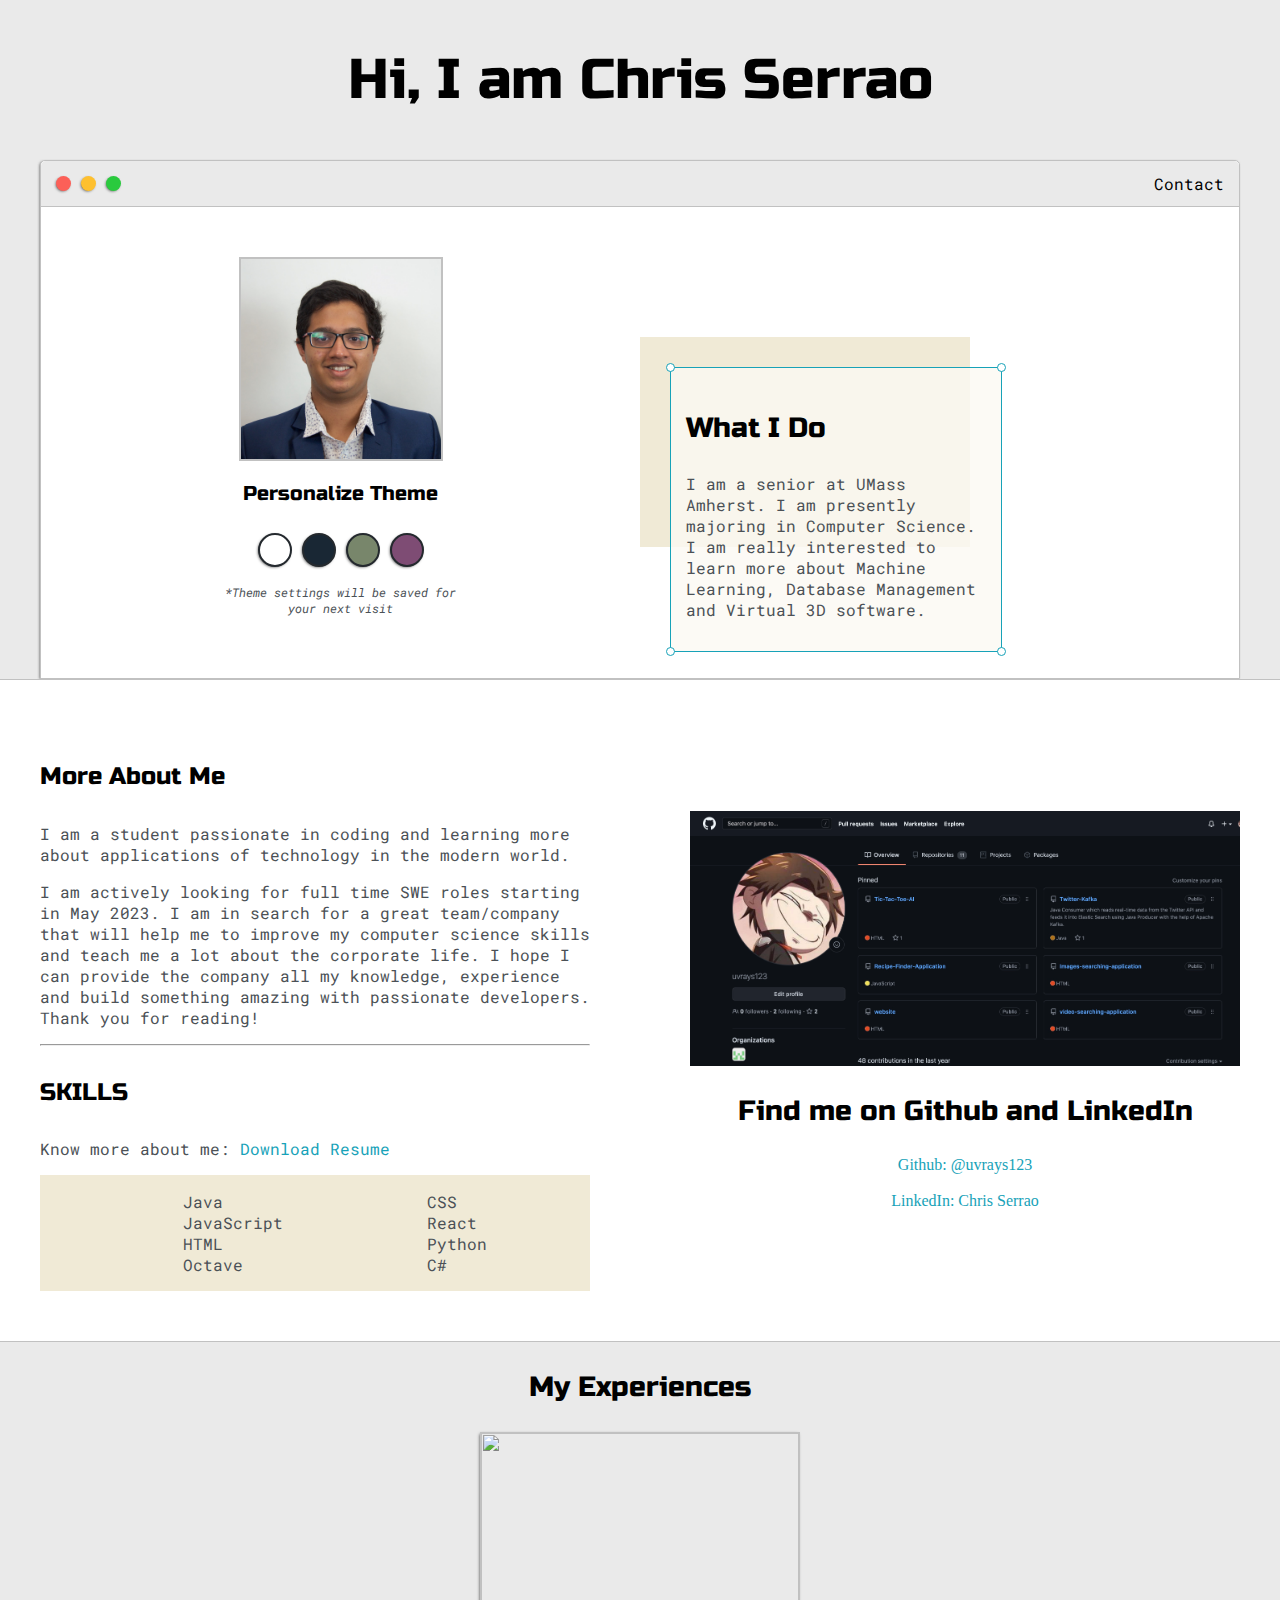
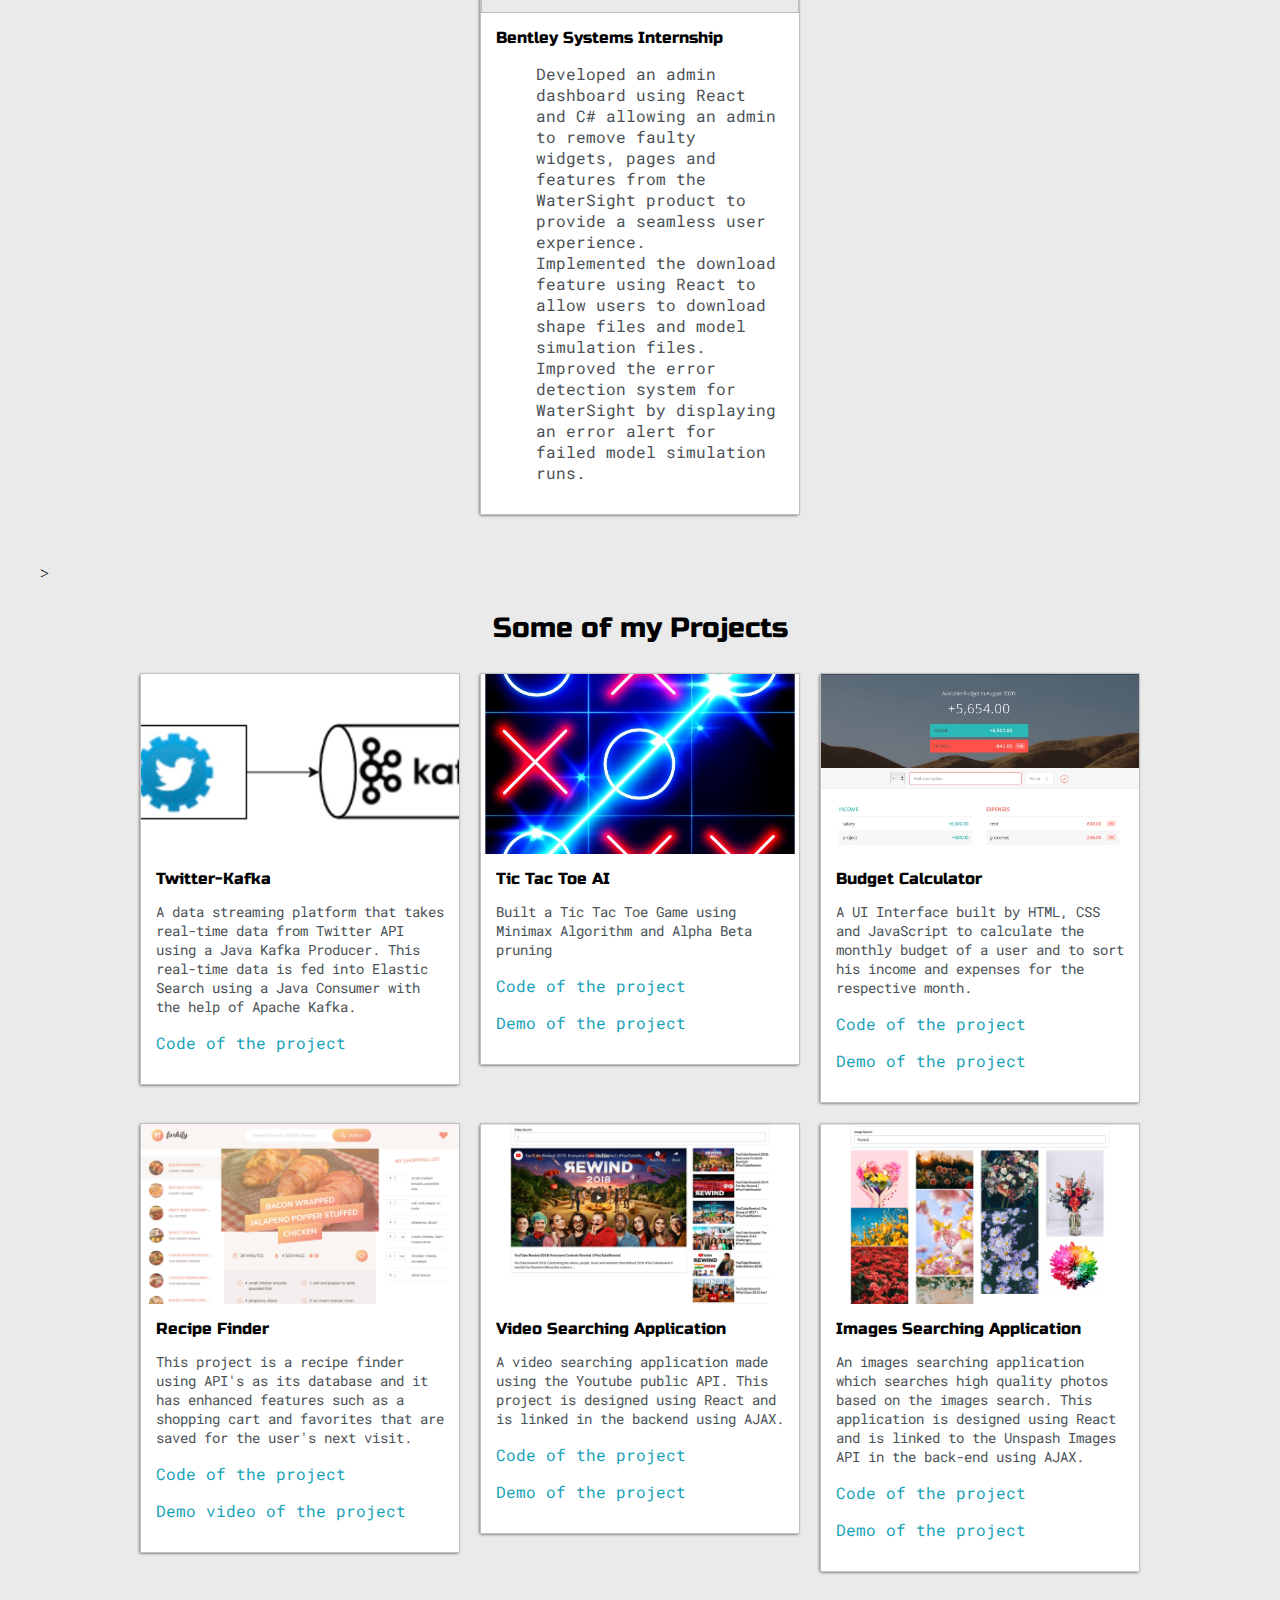
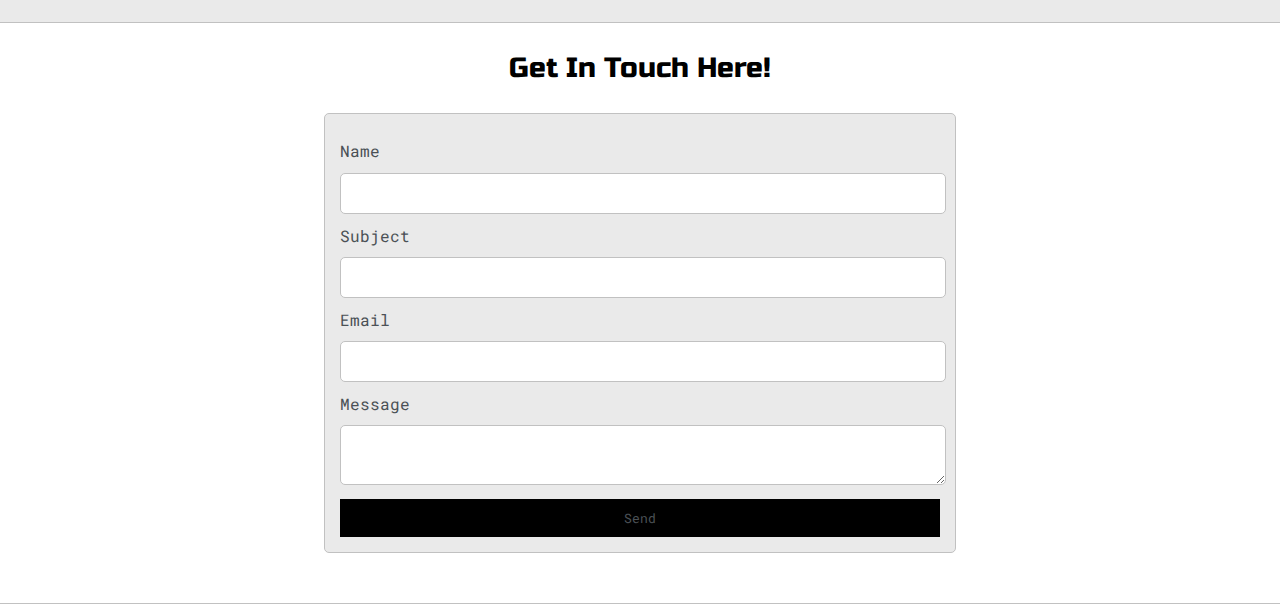
==== index.html @ c854802a "Added Experience #1" ====
<!DOCTYPE html>
<html lang="en" dir="ltr">
  <head>
    <meta charset="utf-8">
    <title>Chris Serrao</title>

    <meta name="viewport" content="width=device-width,
    initial-scale=1, maximum-scale=1, minimum-scale=1" />

    <link href="https://fonts.googleapis.com/css2?family=Russo+One&display=swap" rel="stylesheet">

    <link href="https://fonts.googleapis.com/css2?family=Roboto+Mono:wght@500&family=Russo+One&display=swap" rel="stylesheet">

    <link rel="stylesheet" type="text/css" href="default.css">

    <link id="theme-style" rel="stylesheet" type="text/css" href="">
  </head>
  <body>

    <section class="s1">
      <div class="main-container">
        <div class="greeting-wrapper">
          <h1>Hi, I am Chris Serrao</h1>
        </div>

        <div class="intro-wrapper">
          <div class="nav-wrapper">
            <div class="dots-wrapper">
              <div id="dot-1" class="browser-dot"></div>
              <div id="dot-2" class="browser-dot"></div>
              <div id="dot-3" class="browser-dot"></div>
            </div>

            <ul id="navigation">
              <li><a href="index.html#contact-form">Contact</a></li>
            </ul>
          </div>

          <div class="left-column">
            <img id="profile_pic" src="images/Chris.jpg" alt="Profile Image Crashed!">
            <h5 style="text-align: center; line-height: 0;">Personalize Theme</h5>

            <div id="theme-options-wrapper">
              <div data-mode="light" id="light-mode" class="theme-dot"></div>
              <div data-mode="blue" id="blue-mode" class="theme-dot"></div>
              <div data-mode="green" id="green-mode" class="theme-dot"></div>
              <div data-mode="purple" id="purple-mode" class="theme-dot"></div>
            </div>

            <p id="settings-note">*Theme settings will be saved for<br>your next visit</p>
          </div>

          <div class="right-column">
            <div id="preview-shadow">
              <div id="preview">
                <div id="corner-tl" class="corner"></div>
                <div id="corner-tr" class="corner"></div>
                <h3>What I Do</h3>
                <p>I am a senior at UMass Amherst. I am presently majoring in Computer Science. I am really
                interested to learn more about Machine Learning, Database Management and Virtual 3D software.</p>
                <div id="corner-bl" class="corner"></div>
                <div id="corner-br" class="corner"></div>
              </div>
            </div>
          </div>

        </div>
      </div>
    </section>

    <section class="s2">
      <div class="main-container">
        <div class="about-wrapper">
          <div class="about-me">
              <h4>More About Me</h4>

              <p>I am a student passionate in coding and learning more about applications of technology in the modern world.</p>

              <p>I am actively looking for full time SWE roles starting in May 2023. I am in search for a great team/company
              that will help me to improve my computer science skills and teach me a lot about the corporate life.
	      I hope I can provide the company all my knowledge, experience and build something amazing with passionate developers. 
              Thank you for reading!</p>

              <hr>

              <h4>SKILLS</h4>

              <p>Know more about me: <a target="_blank" href="Resume.pdf">Download Resume</a></p>

              <div id="skills">
                <ul>
                  <li>Java</li>
                  <li>JavaScript</li>
                  <li>HTML</li>
		  <li>Octave</li>
                </ul>
                <ul>
                  <li>CSS</li>
                  <li>React</li>
		  <li>Python</li>
                  <li>C#</li>
                </ul>
              </div>
          </div>

            <div class="social-links">
                <img id="social_img" src="images/Insta.jpg" alt="follow">
                <h3>Find me on Github and LinkedIn</h3>
                <a target="_blank" href="https://github.com/uvrays123">
                  Github: @uvrays123</a>
                <br>
                <a target="_blank" href="https://www.linkedin.com/in/chris-serrao-64360a199/">LinkedIn: Chris Serrao</a>
            </div>
        </div>
      </div>
    </section>

    <section class="s1">
      <div class="main-container">
        <h3 style="text-align: center;">My Experiences</h3>
        <div class="post-wrapper">
          <div class="post">
            <img class="thumbnail" src="images/bentley.jpg">
            <div class="post-preview">
              <h6 class="post-title">Bentley Systems Internship</h6>
              <p class="post-intro"> 
                <ul>
                  <li>Developed an admin dashboard using React and C# allowing an admin to remove faulty widgets, pages and features from the WaterSight product to provide a seamless user experience.
                  </li>
                  <li>Implemented the download feature using React to allow users to download shape files and model simulation files.</li>
                  <li>Improved the error detection system for WaterSight by displaying an error alert for failed model simulation runs.</li>
                </ul>
              </p>
            </div>
          </div>
        </div>>

        <h3 style="text-align: center;">Some of my Projects</h3>
        <div class="post-wrapper">

    <div>
	    <div class="post">
              <img class="thumbnail" src="images/Project-1.jpg">
              <div class="post-preview">
                <h6 class="post-title">Twitter-Kafka</h6>
                <p class="post-intro">A data streaming platform that takes real-time data from Twitter API using a Java Kafka Producer.
		This real-time data is fed into Elastic Search using a Java Consumer with the help of Apache Kafka.</p>
                <p><a target="_blank" href="https://github.com/uvrays123/Twitter-Kafka">Code of the project</a></p>
              </div>
      </div>
	   </div>

	   <div>

            <div class="post">
              <img class="thumbnail" src="images/tic-tac-toe.jpg">
              <div class="post-preview">
                <h6 class="post-title">Tic Tac Toe AI</h6>
                <p class="post-intro">Built a Tic Tac Toe Game using Minimax Algorithm and Alpha Beta pruning</p>
                <p><a target="_blank" href="https://github.com/uvrays123/Tic-Tac-Toe-AI">Code of the project</a></p>
                <p><a target="_blank" href="https://uvrays123.github.io/Tic-Tac-Toe-AI/">Demo of the project</a></p>
              </div>
            </div>

      </div>
      <div>

            <div class="post">
              <img class="thumbnail" src="images/Project-2.jpg">
              <div class="post-preview">
                <h6 class="post-title">Budget Calculator</h6>
                <p class="post-intro">A UI Interface built by HTML, CSS and JavaScript to calculate the monthly budget
                of a user and to sort his income and expenses for the respective month.</p>
                <p><a target="_blank" href="https://github.com/uvrays123/Budget-Controller">Code of the project</a></p>
                <p><a target="_blank" href="https://uvrays123.github.io/Budget-Controller/">Demo of the project</a></p>
              </div>
            </div>

      </div>
      <div>

            <div class="post">
              <img class="thumbnail" src="images/Project-3.jpg">
              <div class="post-preview">
                <h6 class="post-title">Recipe Finder</h6>
                <p class="post-intro">This project is a recipe finder using API's as its database and it has enhanced features
                such as a shopping cart and favorites that are saved for the user's next visit.</p>
                <p><a target="_blank" href="https://github.com/uvrays123/Recipe-Finder-Application">Code of the project</a></p>
                <p><a target="_blank" href="images/Forkify-demo.mov">Demo video of the project</a></p>
              </div>
            </div>

      </div>
      <div>

            <div class="post">
              <img class="thumbnail" src="images/Project-5.jpg">
              <div class="post-preview">
                <h6 class="post-title">Video Searching Application</h6>
                <p class="post-intro">A video searching application made using the Youtube public API. This project is designed
                using React and is linked in the backend using AJAX.</p>
                <p><a target="_blank" href="https://github.com/uvrays123/youtube-clone">Code of the project</a></p>
                <p><a target="_blank" href="https://uvrays123.github.io/youtube-clone/">Demo of the project</a></p>
              </div>
            </div>

      </div>
      <div>

            <div class="post">
              <img class="thumbnail" src="images/Project-6.jpg">
              <div class="post-preview">
                <h6 class="post-title">Images Searching Application</h6>
                <p class="post-intro">An images searching application which searches high quality photos based on the images search. This application
                is designed using React and is linked to the Unspash Images API in the back-end using AJAX.</p>
                <p><a target="_blank" href="https://github.com/uvrays123/unsplash-images-clone">Code of the project</a></p>
                <p><a target="_blank" href="https://uvrays123.github.io/unsplash-images-clone/">Demo of the project</a></p>
              </div>
            </div>

      </div>

        </div>
      </div>
    </section>

    <section class="s2">
      <div class="main-container">
        <h3 style="text-align: center;">Get In Touch Here!</h3>

        <form id="contact-form" enctype="text/plain" method="GET"
        action="mailto:cserrao@umass.edu">
          <label>Name</label>
          <input class="input-field" type="text" name="name">

          <label>Subject</label>
          <input class="input-field" type="text" name="subject">

          <label>Email</label>
          <input class="input-field" type="text" name="email">

          <label>Message</label>
          <textarea class="input-field" name="message"></textarea>

          <input id="submit-btn" type="submit" value="Send">
        </form>

      </div>
    </section>

    <script type="text/javascript" src="script.js"></script>

  </body>
</html>
---- default.css ----
:root{
  --mainColor:#eaeaea;
  --secondaryColor:#fff;

  --borderColor:#c1c1c1;

  --mainText:black;
  --secondaryText:#4b5156;

  --themeDotBorder:#24292e;
  --previewBg:rgb(251, 249, 243, 0.8);
  --previewShadow:#f0ead6;

  --buttonColor: black;
}


html, body{
  padding: 0;
  margin: 0;
}

body *{
  transition: 0.3s;
}

h1, h2, h3, h4, h5, h6, strong{
  color: var(--mainText);
  font-family: 'Russo One', sans-serif;
  font-weight: 500;
}

p, li, span, label, input, textarea{
  color: var(--secondaryText);
  font-family: 'Roboto Mono', monospace;
}

a{
  text-decoration: none;
  color: #17a2b8;
}

ul{
  list-style: none;
}

h1 { font-size: 56px; }
h2 { font-size: 36px; }
h3 { font-size: 28px; }
h4 { font-size: 24px; }
h5 { font-size: 20px; }
h6 { font-size: 16px; }

.s1{
  background-color: var(--mainColor);
  border-bottom:1px solid var(--borderColor);
  overflow: auto;
}

.s2{
  background-color: var(--secondaryColor);
  border-bottom:1px solid var(--borderColor);
  overflow: auto;
}

.main-container{
  width: 1200px;
  margin: 0 auto;
}

.greeting-wrapper{
  display: grid;
  text-align: center;
  align-content: center;
  min-height: 10em;
}

.intro-wrapper{
  background-color: var(--secondaryColor);
  border: 1px solid var(--borderColor);
  border-radius: 5px 5px 0 0;

  -webkit-box-shadow: -1px 1px 3px -1px rgba(0,0,0,0.75);
  -moz-box-shadow: -1px 1px 3px -1px rgba(0,0,0,0.75);
  box-shadow: -1px 1px 3px -1px rgba(0,0,0,0.75);

  display: grid;
  grid-template-columns: 1fr 1fr;
  grid-template-areas:
    'nav-wrapper nav-wrapper'
    'left-column right-column'
  ;
}

.nav-wrapper{
  border-radius: 5px 5px 0 0;
  grid-area: nav-wrapper;
  border-bottom: 1px solid var(--borderColor);
  display: flex;
  justify-content: space-between;
  align-items: center;
  background-color: var(--mainColor);
}

#navigation a{
  color: var(--mainText);
}

#navigation{
  margin: 0;
  padding: 10px;
}

#navigation li{
  display: inline-block;
  margin-right: 5px;
  margin-left: 5px;
}

.dots-wrapper{
  display: flex;
  padding: 10px;
}

#dot-1{
  background-color: #FC6058;
}

#dot-2{
  background-color: #FEC02F;
}

#dot-3{
  background-color: #2ACA3E;
}

.browser-dot{
  background-color: black;
  height: 15px;
  width: 15px;
  border-radius: 50%;
  margin: 5px;

  -webkit-box-shadow: -1px 1px 3px -1px rgba(0,0,0,0.75);
  -moz-box-shadow: -1px 1px 3px -1px rgba(0,0,0,0.75);
  box-shadow: -1px 1px 3px -1px rgba(0,0,0,0.75);
}

.left-column{
  grid-area: left-column;
  padding-top: 50px;
  padding-bottom: 50px;
}

#profile_pic{
  display: block;
  margin:0 auto;
  height: 200px;
  width: 200px;
  object-fit: cover;
  border: 2px solid var(--borderColor);
}

#theme-options-wrapper{
  display: flex;
  justify-content: center;
}

.theme-dot{
  height: 30px;
  width: 30px;
  border-radius: 50%;
  background-color: black;

  margin: 5px;
  border: 2px solid var(--themeDotBorder);

  -webkit-box-shadow: -1px 1px 3px -1px rgba(0,0,0,0.75);
  -moz-box-shadow: -1px 1px 3px -1px rgba(0,0,0,0.75);
  box-shadow: -1px 1px 3px -1px rgba(0,0,0,0.75);

  cursor: pointer;
}

.theme-dot:hover{
  border-width: 5px;
}

#light-mode{
  background-color: #fff;
}

#blue-mode{
  background-color: #192734;
}

#green-mode{
  background-color: #78866b;
}

#purple-mode{
  background-color: #7E4C74;
}

#settings-note{
  font-size: 12px;
  font-style: italic;
  text-align: center;
}

.right-column{
  grid-area: right-column;
  display: grid;
  align-content: center;
  padding-top: 50px;
  padding-bottom: 50px;
}

#preview-shadow{
  background-color: var(--previewShadow);
  width: 300px;
  height: 180px;
  padding-left: 30px;
  padding-top: 30px;
}

#preview{
  width: 300px;
  border: 1.5px solid #17a2b8;
  background-color: var(--previewBg);
  padding: 15px;
  position: relative;
}

.corner{
  width: 7px;
  height: 7px;
  border-radius: 50%;
  border: 1.5px solid #17a2b8;
  background-color: #fff;
  position: absolute;
}

#corner-tl{
  top: -5px;
  left: -5px;
}

#corner-tr{
  top: -5px;
  right: -5px;
}

#corner-bl{
  bottom: -5px;
  left: -5px;
}

#corner-br{
  bottom: -5px;
  right: -5px;
}

.about-wrapper{
  display: grid;
  grid-template-columns: repeat(auto-fit, minmax(320px, 1fr));
  padding-bottom: 50px;
  padding-top: 50px;
  gap: 100px;
}

#skills{
  display: flex;
  justify-content: space-evenly;
  background-color: var(--previewShadow);
}

.social-links{
  display: grid;
  align-content: center;
  text-align: center;
}

#social_img{
  width: 100%;
}

.post-wrapper{
  display: grid;
  grid-template-columns: repeat(auto-fit, 320px);
  gap: 20px;
  justify-content: center;
  padding-bottom: 50px;
}

.post{
  border: 1px solid var(--borderColor);

  -webkit-box-shadow: -1px 1px 3px -1px rgba(0,0,0,0.75);
  -moz-box-shadow: -1px 1px 3px -1px rgba(0,0,0,0.75);
  box-shadow: -1px 1px 3px -1px rgba(0,0,0,0.75);
}

.thumbnail{
  display: block;
  width: 100%;
  height: 180px;
  object-fit: cover;
}

.post-preview{
  background-color: #fff;
  padding: 15px;
}

.post-title{
  color: black;
  margin: 0;
}

.post-intro{
  color: #4b5156;
  font-size: 14px;
}

#contact-form{
  display: block;
  max-width: 600px;
  margin: 0 auto;
  border: 1px solid var(--borderColor);
  padding: 15px;
  border-radius: 5px;
  background-color: var(--mainColor);
  margin-bottom: 50px;
}

#contact-form label{
  line-height: 2.7em;
}

.input-field{
  width: 100%;
  padding-top: 10px;
  padding-bottom: 10px;
  background-color: var(--secondaryColor);
  border-radius: 5px;
  border: 1px solid var(--borderColor);
  font-size: 14px;
}

#submit-btn{
  margin-top: 10px;
  width: 100%;
  padding-top: 10px;
  padding-bottom: 10px;
  background-color: var(--buttonColor);
  border: none;
}

@media screen and (max-width: 1200px){
   .main-container{
     width: 95%;
   }
}

@media screen and (max-width: 800px){
  .intro-wrapper{
    grid-template-columns: 1fr;
    grid-template-areas:
      'nav-wrapper'
      'left-column'
      'right-column'
    ;
  }

  .right-column{
    justify-content: center;
  }
}
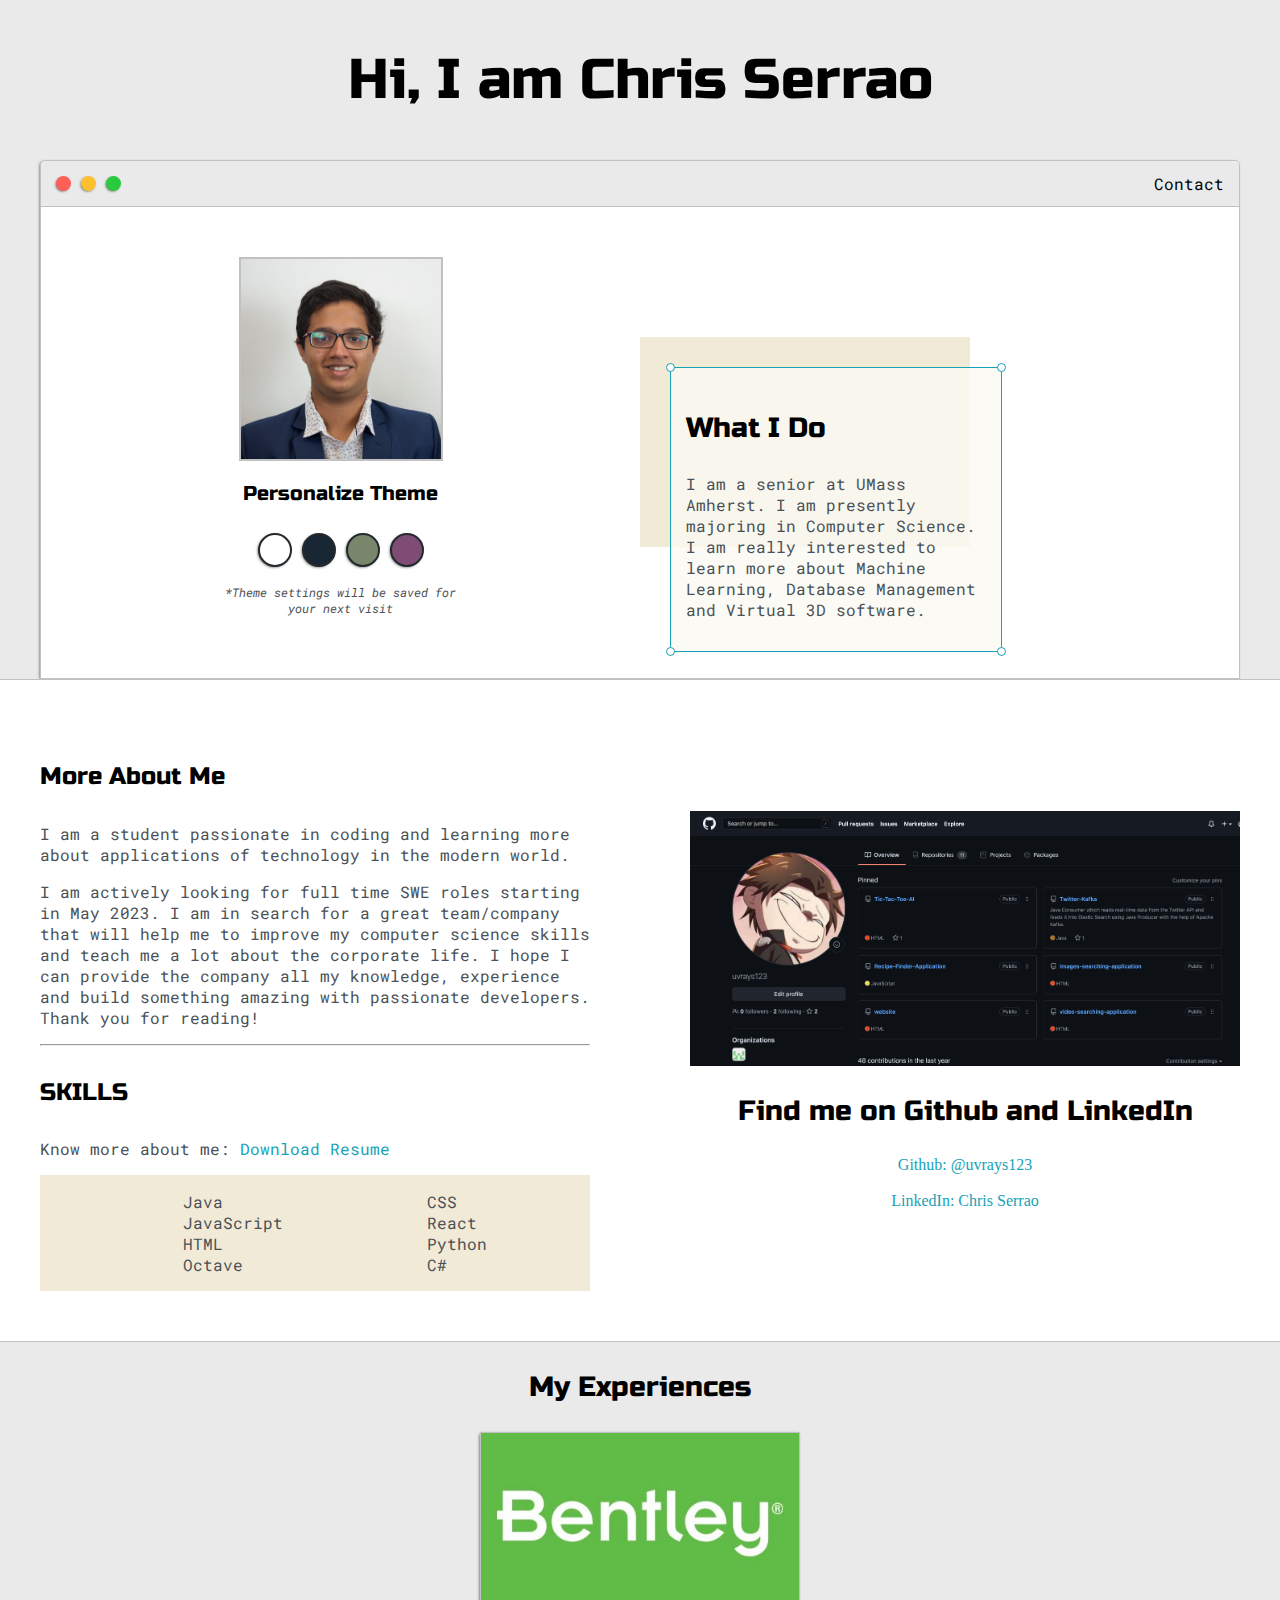
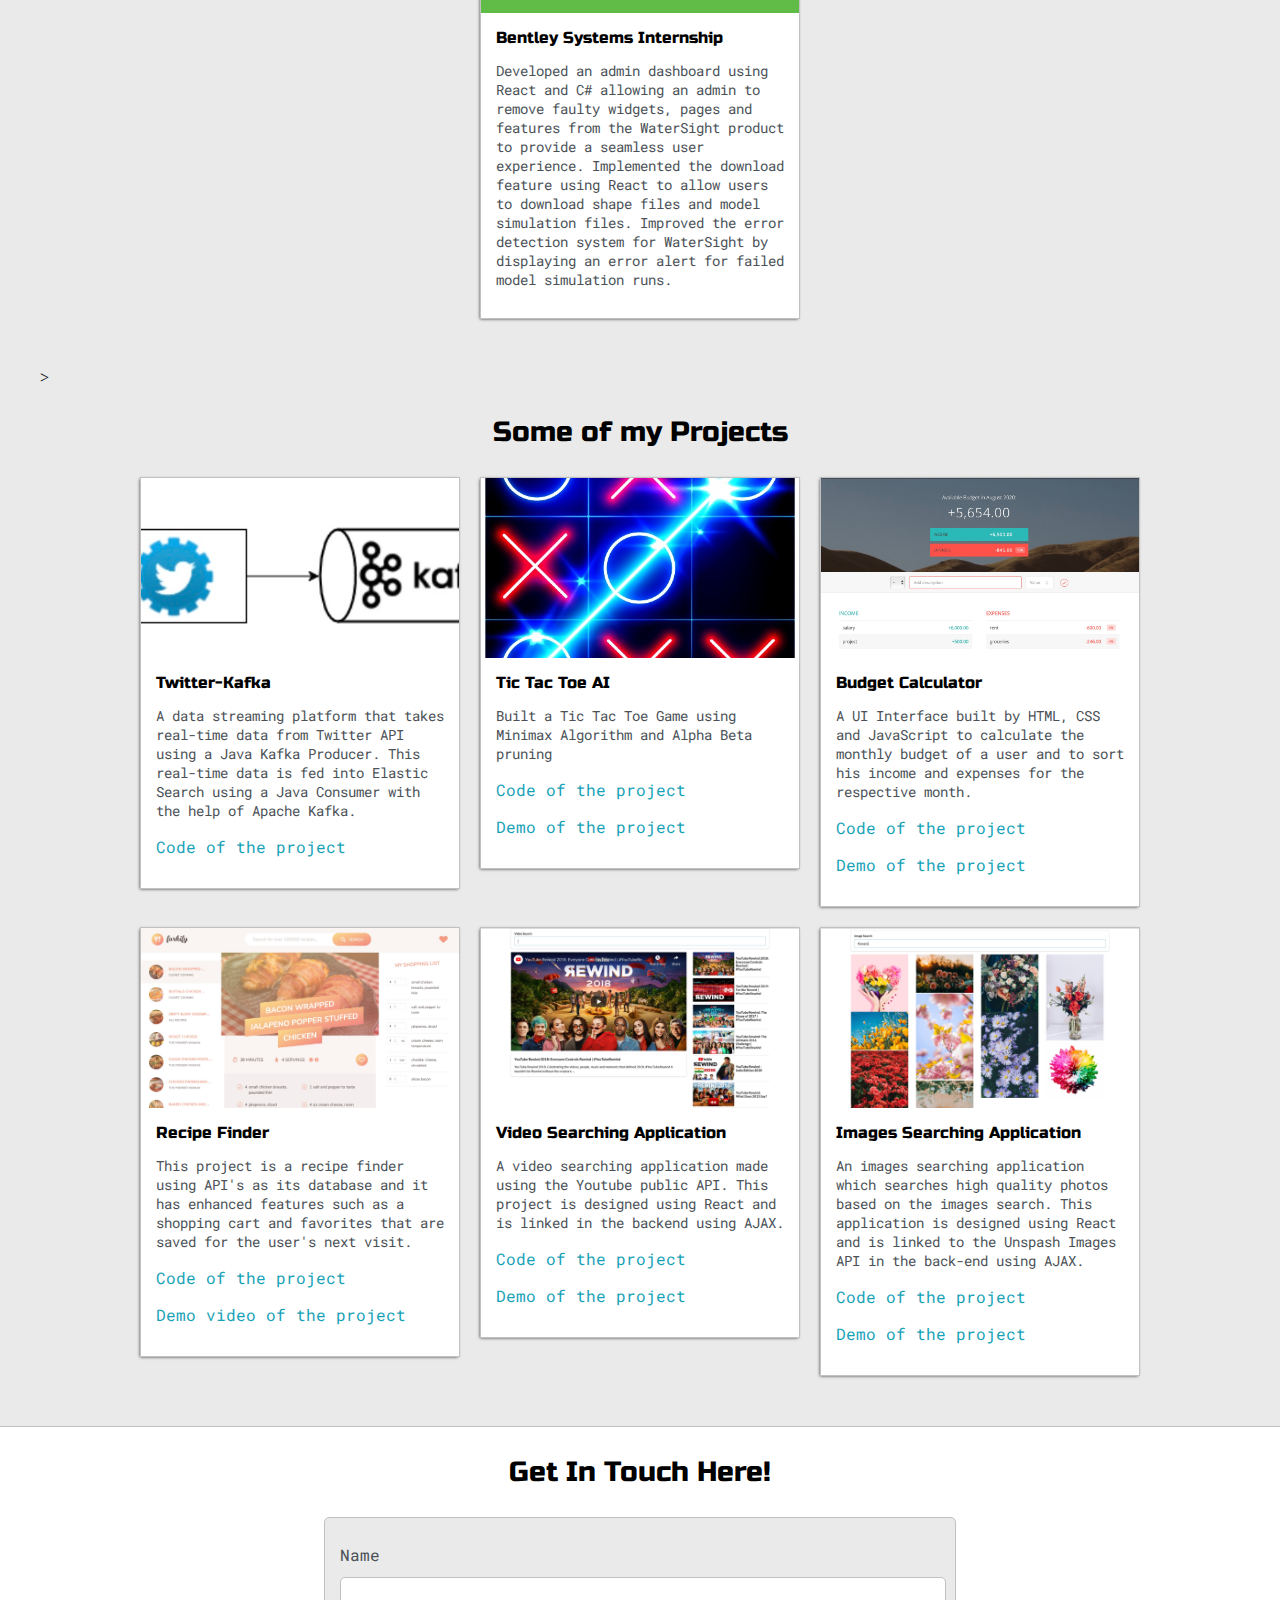
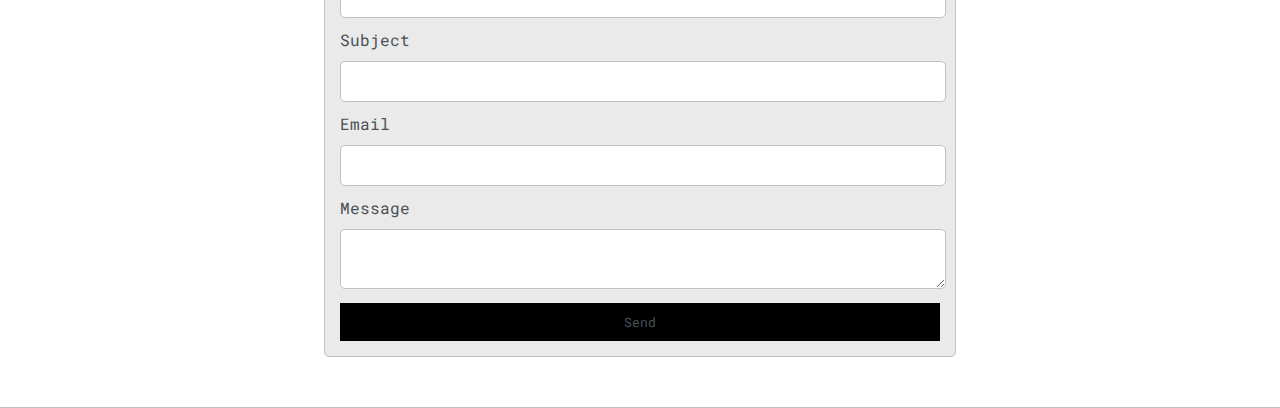
==== commit 153cca5a: "Fixing experience #1" ====
--- a/index.html
+++ b/index.html
@@ -120,16 +120,14 @@
         <h3 style="text-align: center;">My Experiences</h3>
         <div class="post-wrapper">
           <div class="post">
-            <img class="thumbnail" src="images/bentley.jpg">
+            <img class="thumbnail" src="images/bentley.jpeg">
             <div class="post-preview">
               <h6 class="post-title">Bentley Systems Internship</h6>
               <p class="post-intro"> 
-                <ul>
-                  <li>Developed an admin dashboard using React and C# allowing an admin to remove faulty widgets, pages and features from the WaterSight product to provide a seamless user experience.
-                  </li>
-                  <li>Implemented the download feature using React to allow users to download shape files and model simulation files.</li>
-                  <li>Improved the error detection system for WaterSight by displaying an error alert for failed model simulation runs.</li>
-                </ul>
+                Developed an admin dashboard using React and C# allowing an admin to remove faulty widgets, pages and features from the WaterSight product to provide a seamless user experience.
+Implemented the download feature using React to allow users to download shape files and model simulation files.
+Improved the error detection system for WaterSight by displaying an error alert for failed model simulation runs.
+
               </p>
             </div>
           </div>
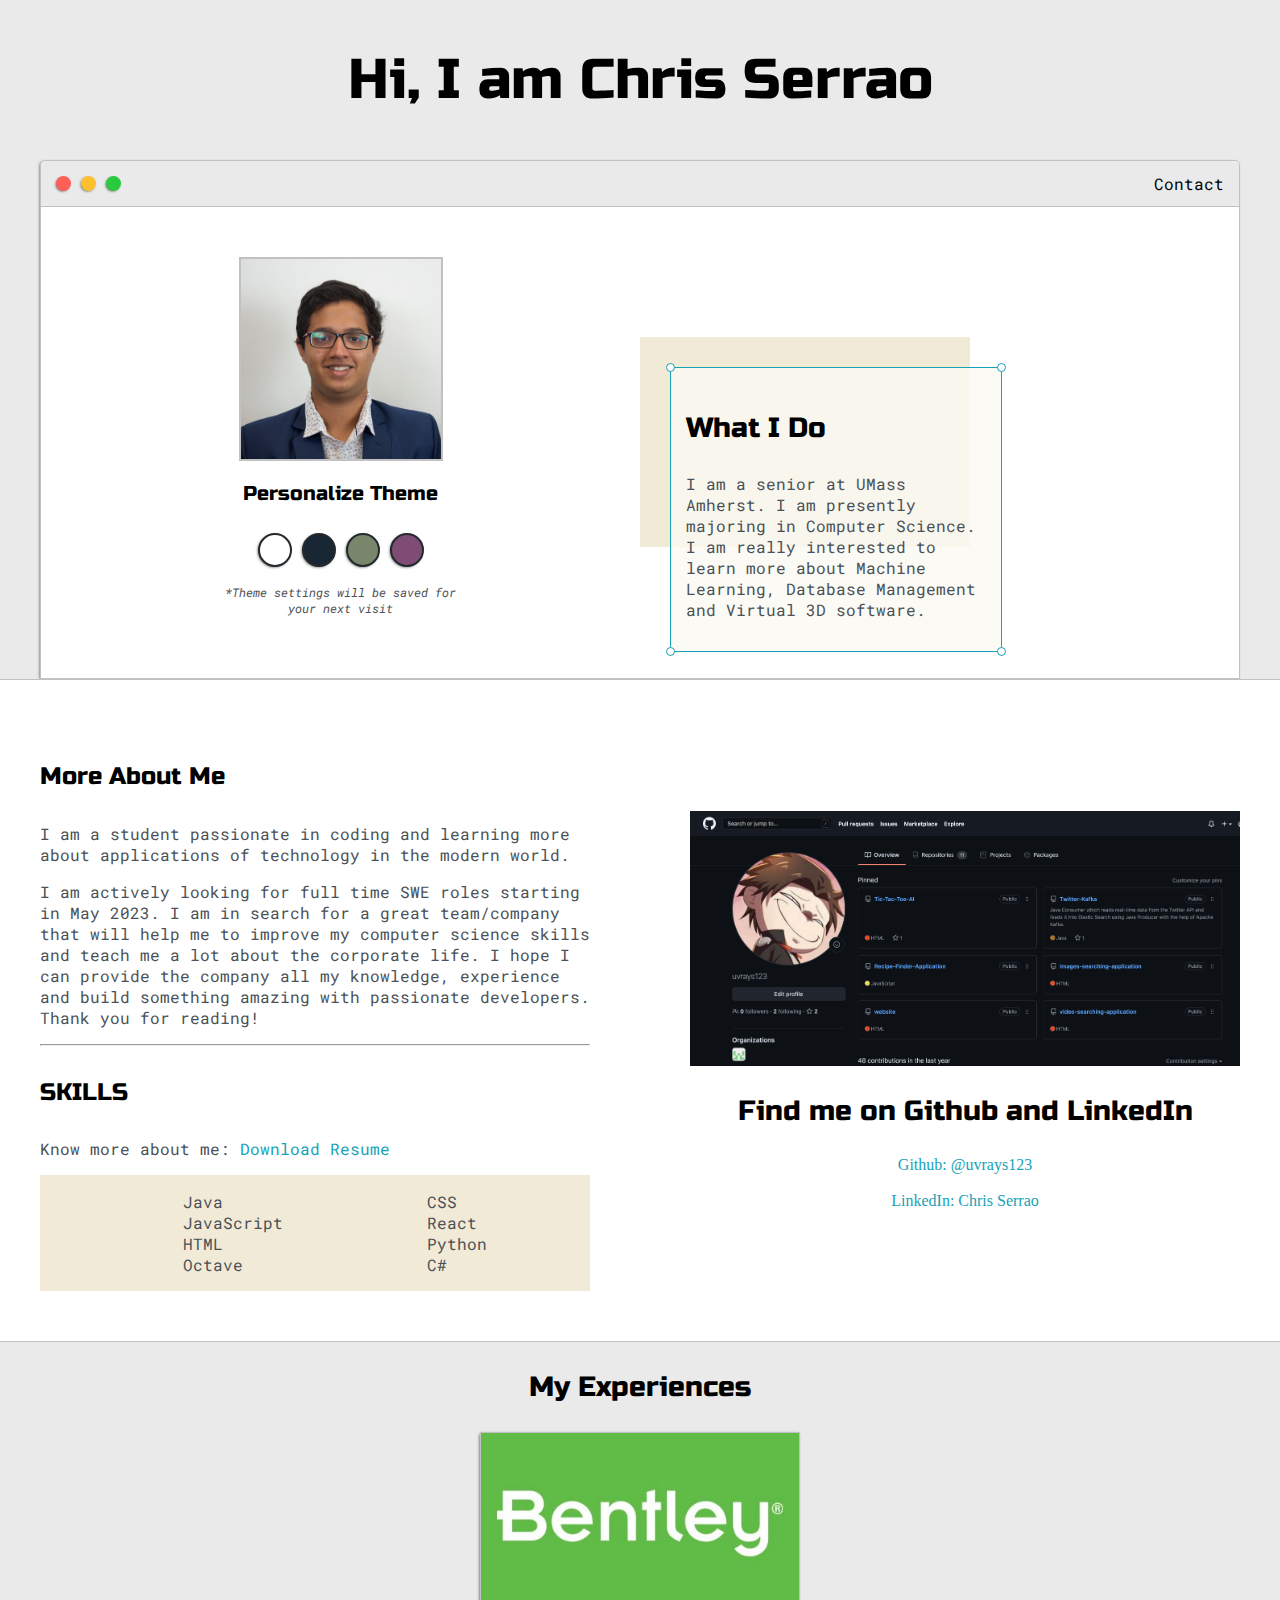
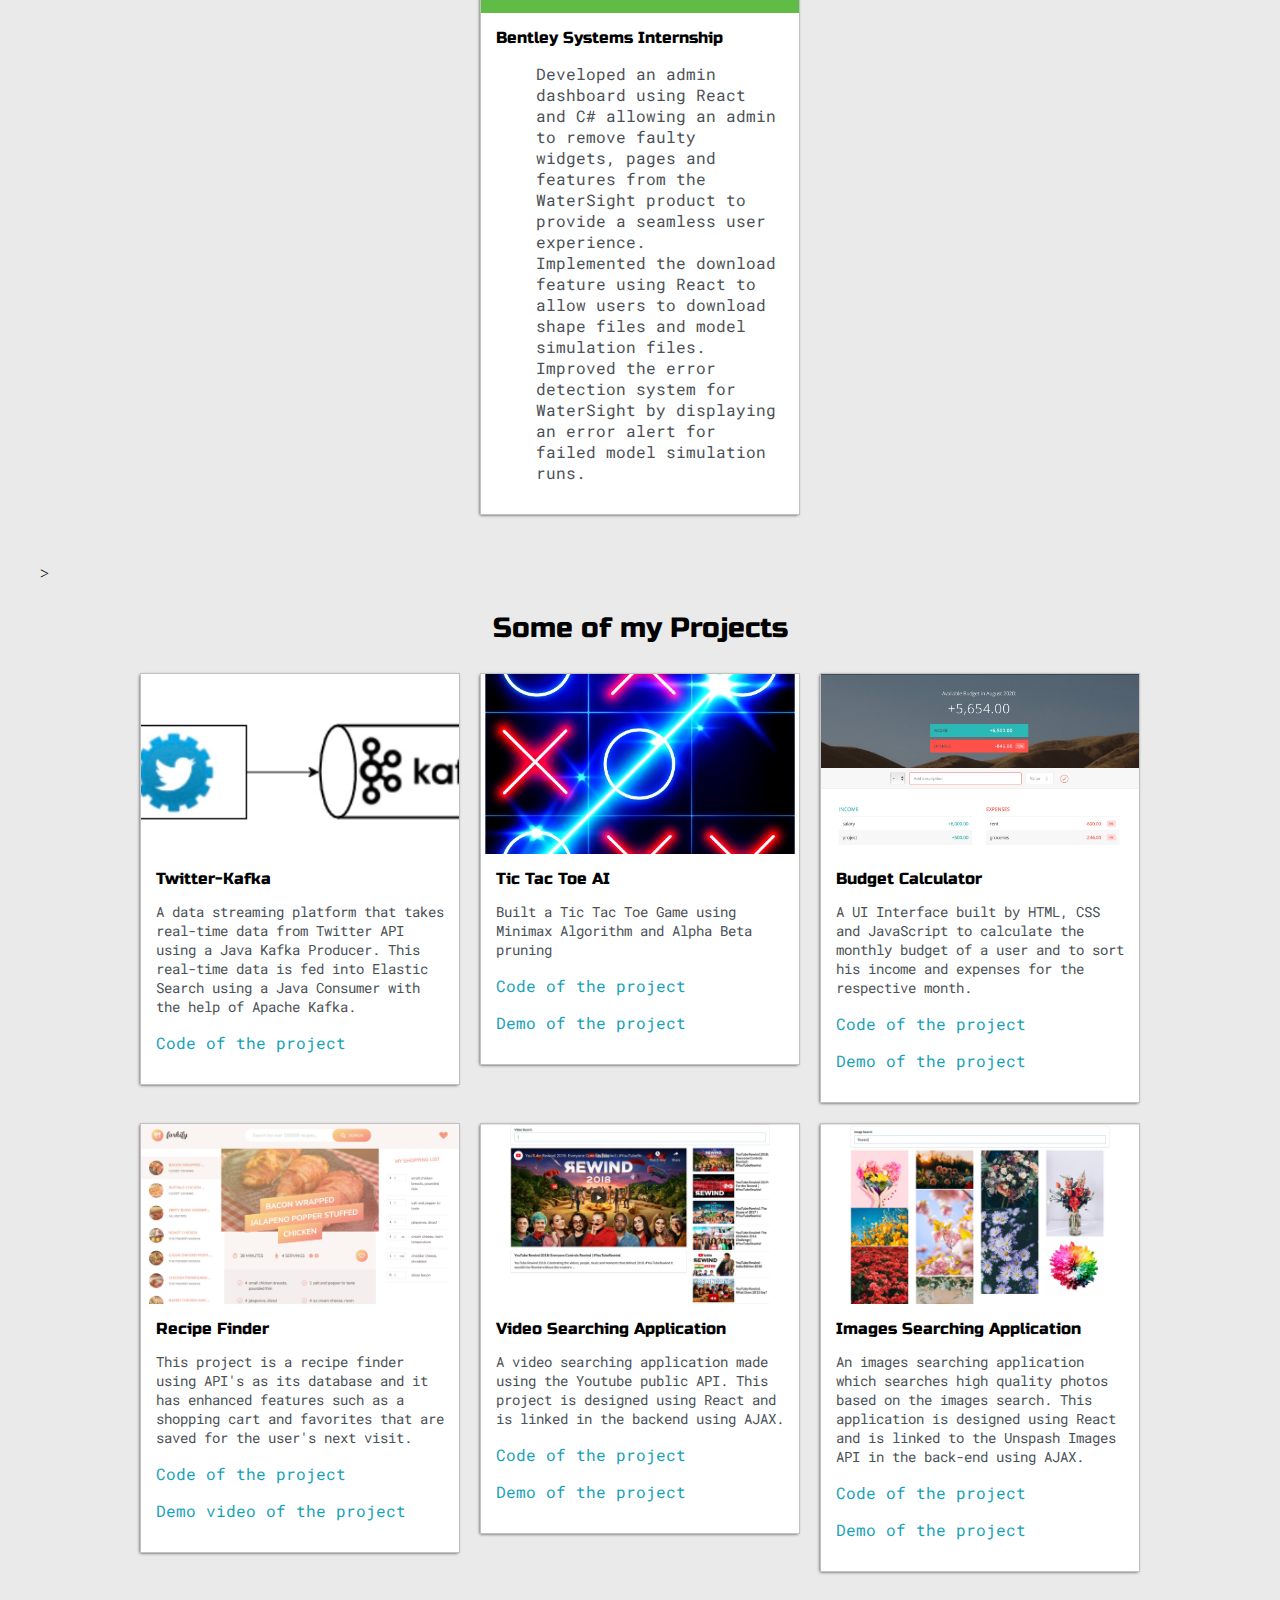
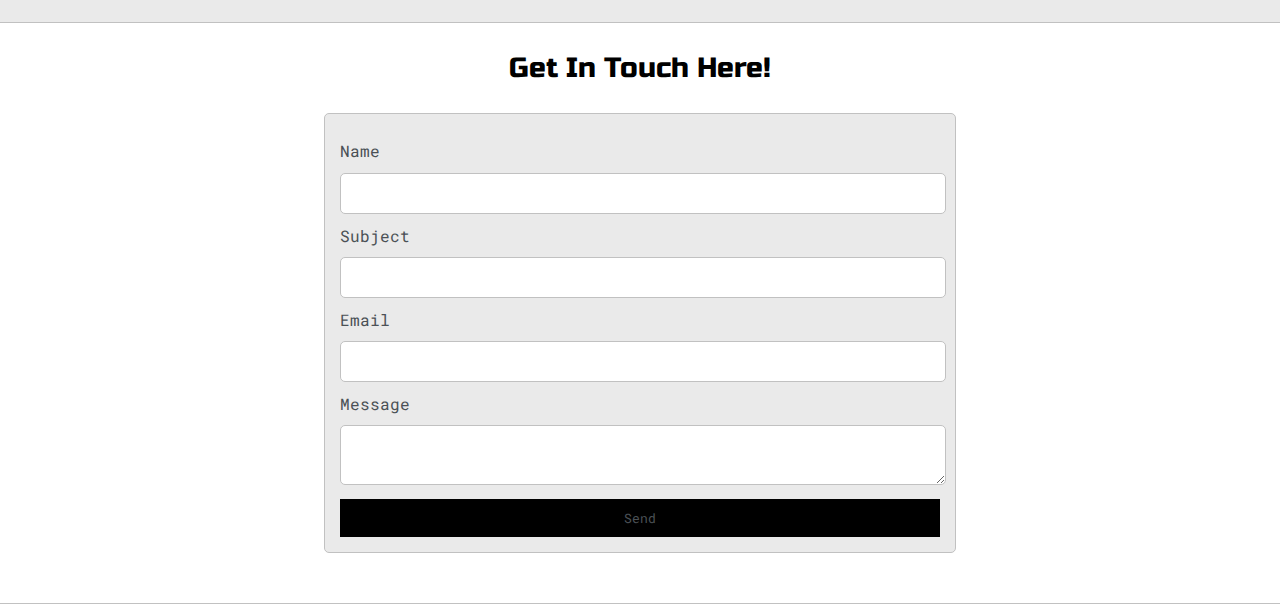
==== commit ce75a61c: "Try #1" ====
--- a/index.html
+++ b/index.html
@@ -124,10 +124,12 @@
             <div class="post-preview">
               <h6 class="post-title">Bentley Systems Internship</h6>
               <p class="post-intro"> 
-                Developed an admin dashboard using React and C# allowing an admin to remove faulty widgets, pages and features from the WaterSight product to provide a seamless user experience.
-Implemented the download feature using React to allow users to download shape files and model simulation files.
-Improved the error detection system for WaterSight by displaying an error alert for failed model simulation runs.
-
+                <ul>
+                  <li>Developed an admin dashboard using React and C# allowing an admin to remove faulty widgets, pages and features from the WaterSight product to provide a seamless user experience.
+                  </li>
+                  <li>Implemented the download feature using React to allow users to download shape files and model simulation files.</li>
+                  <li>Improved the error detection system for WaterSight by displaying an error alert for failed model simulation runs.</li>
+                </ul>
               </p>
             </div>
           </div>
--- a/default.css
+++ b/default.css
@@ -321,6 +321,7 @@
 .post-intro{
   color: #4b5156;
   font-size: 14px;
+  justify-content: space-evenly;
 }
 
 #contact-form{
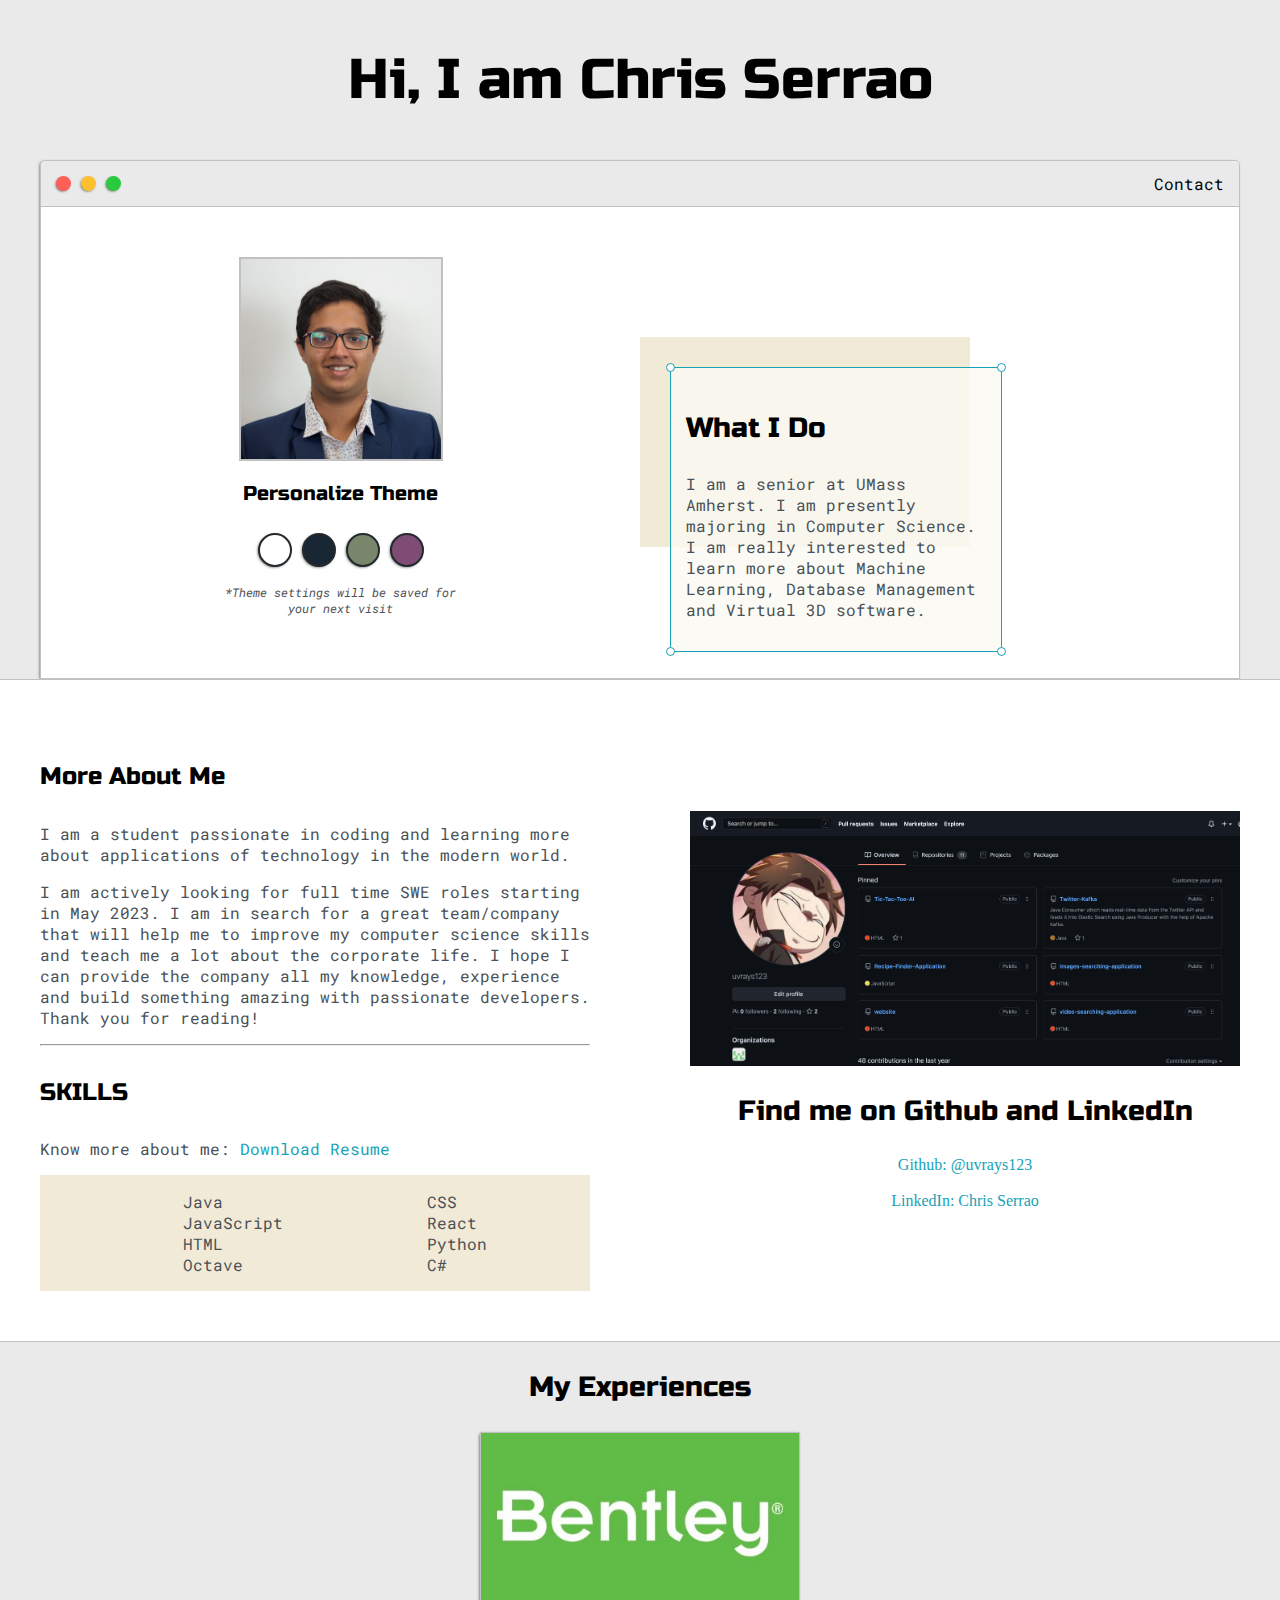
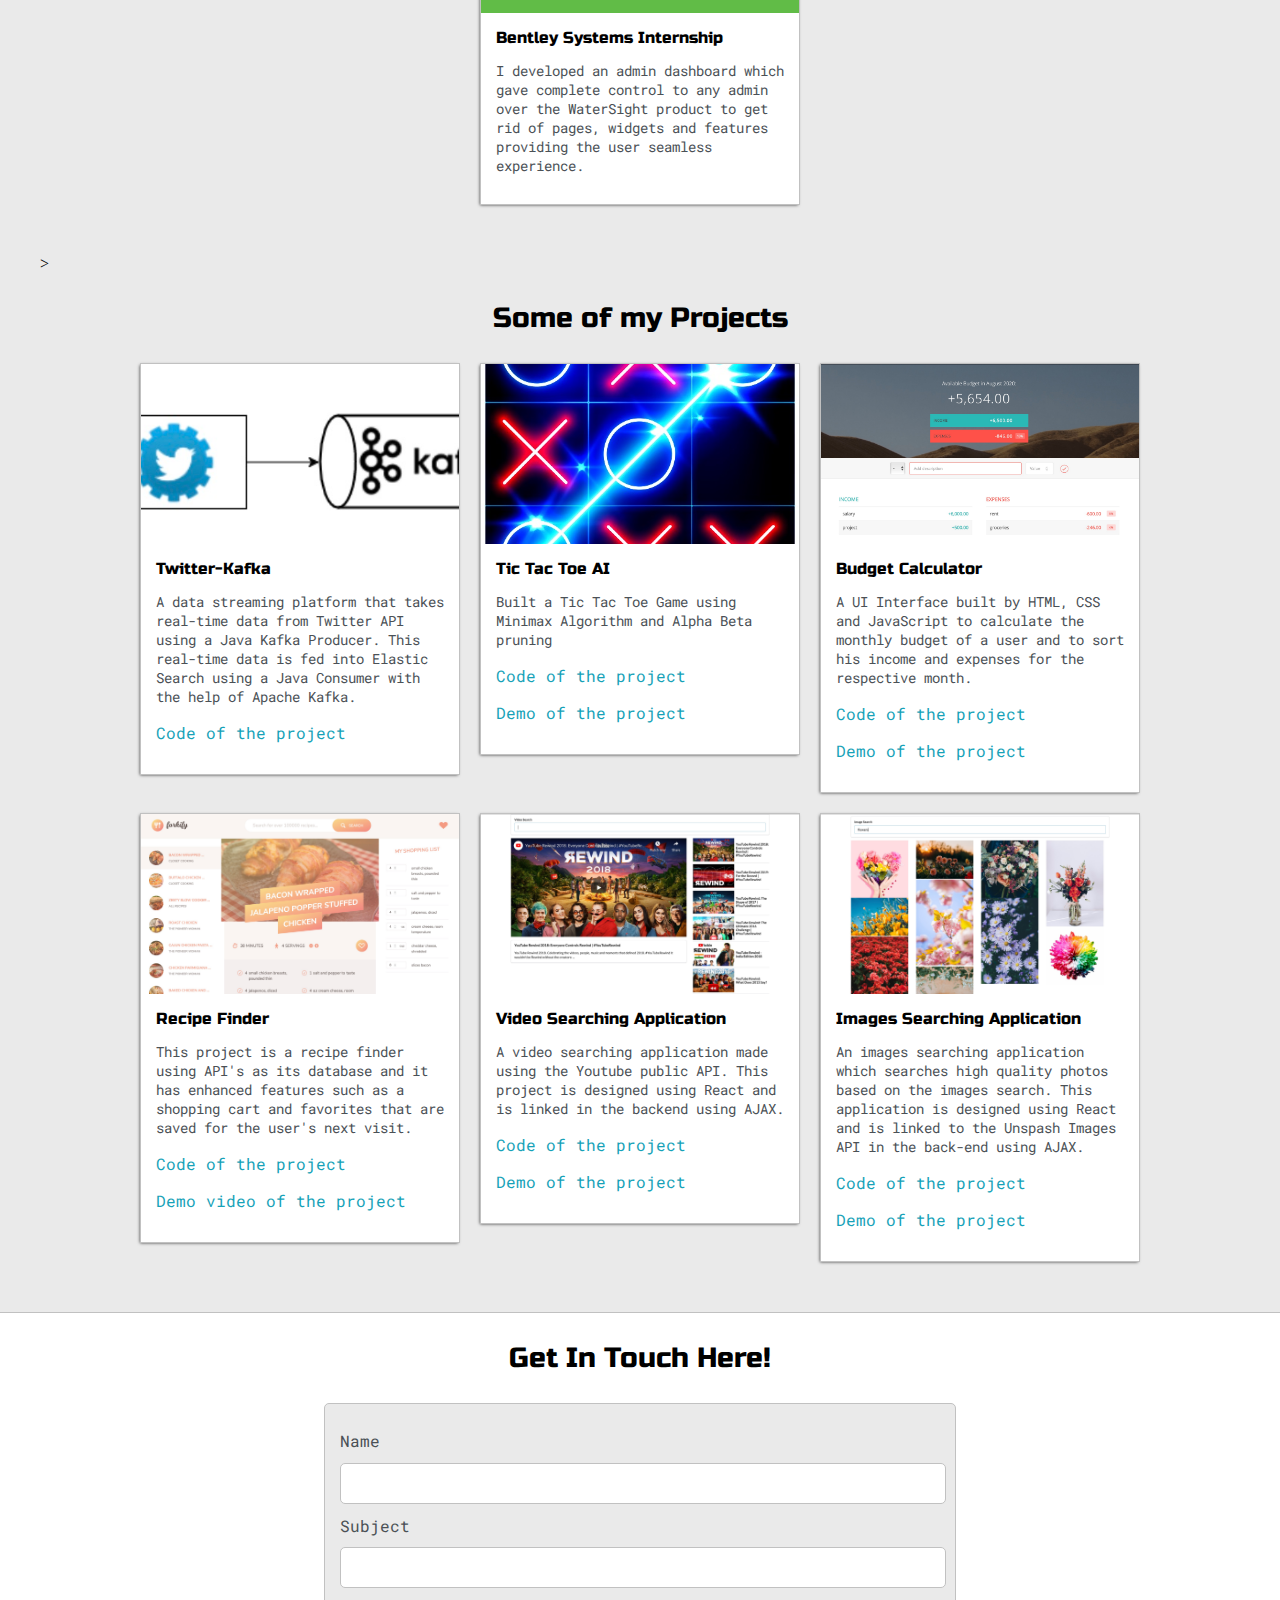
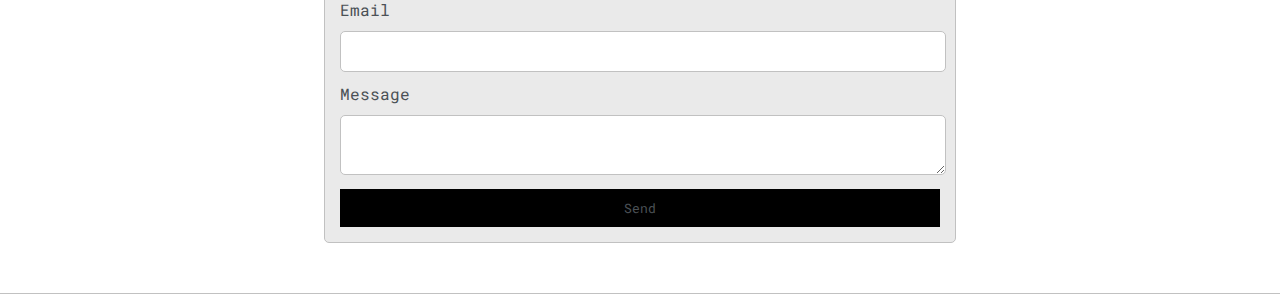
==== commit 3cafb784: "Few fixes" ====
--- a/index.html
+++ b/index.html
@@ -124,12 +124,8 @@
             <div class="post-preview">
               <h6 class="post-title">Bentley Systems Internship</h6>
               <p class="post-intro"> 
-                <ul>
-                  <li>Developed an admin dashboard using React and C# allowing an admin to remove faulty widgets, pages and features from the WaterSight product to provide a seamless user experience.
-                  </li>
-                  <li>Implemented the download feature using React to allow users to download shape files and model simulation files.</li>
-                  <li>Improved the error detection system for WaterSight by displaying an error alert for failed model simulation runs.</li>
-                </ul>
+                I developed an admin dashboard which gave complete control to any admin over the WaterSight
+                product to get rid of pages, widgets and features providing the user seamless experience.
               </p>
             </div>
           </div>
--- a/default.css
+++ b/default.css
@@ -321,7 +321,6 @@
 .post-intro{
   color: #4b5156;
   font-size: 14px;
-  justify-content: space-evenly;
 }
 
 #contact-form{
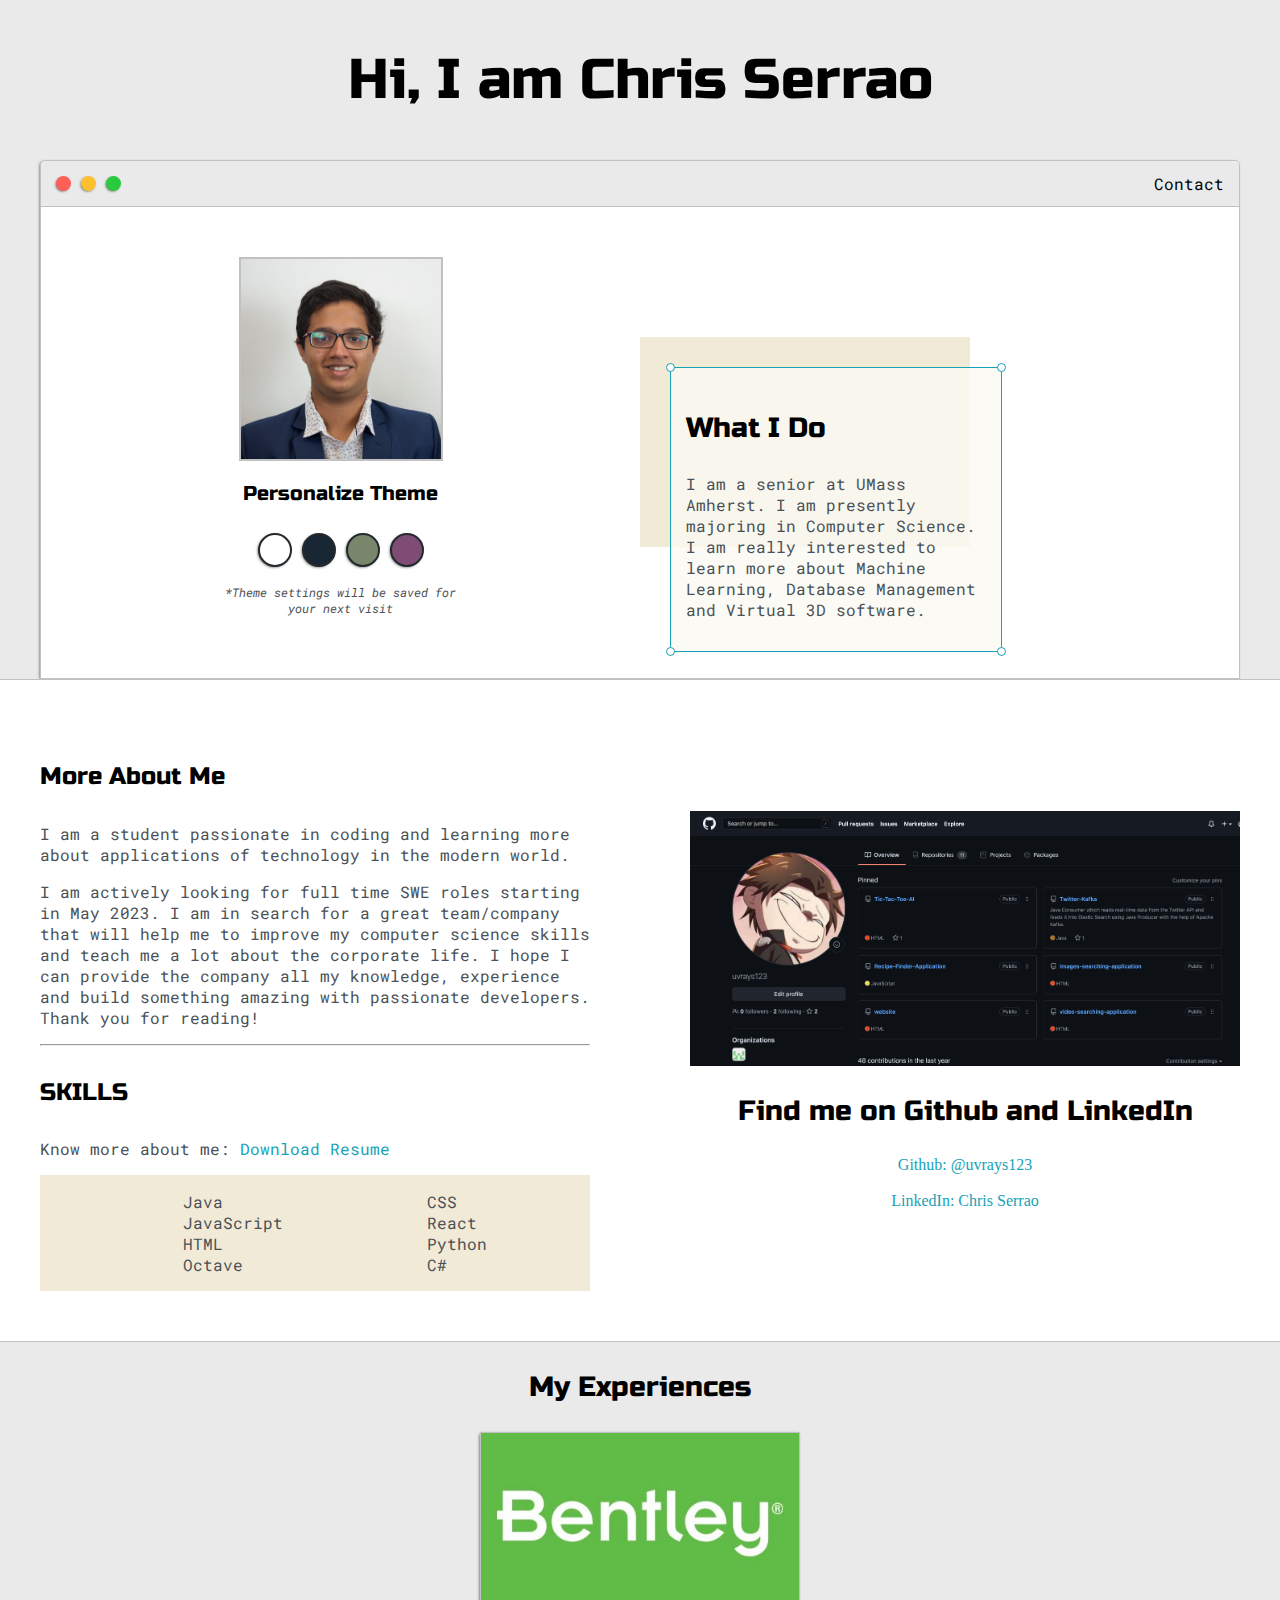
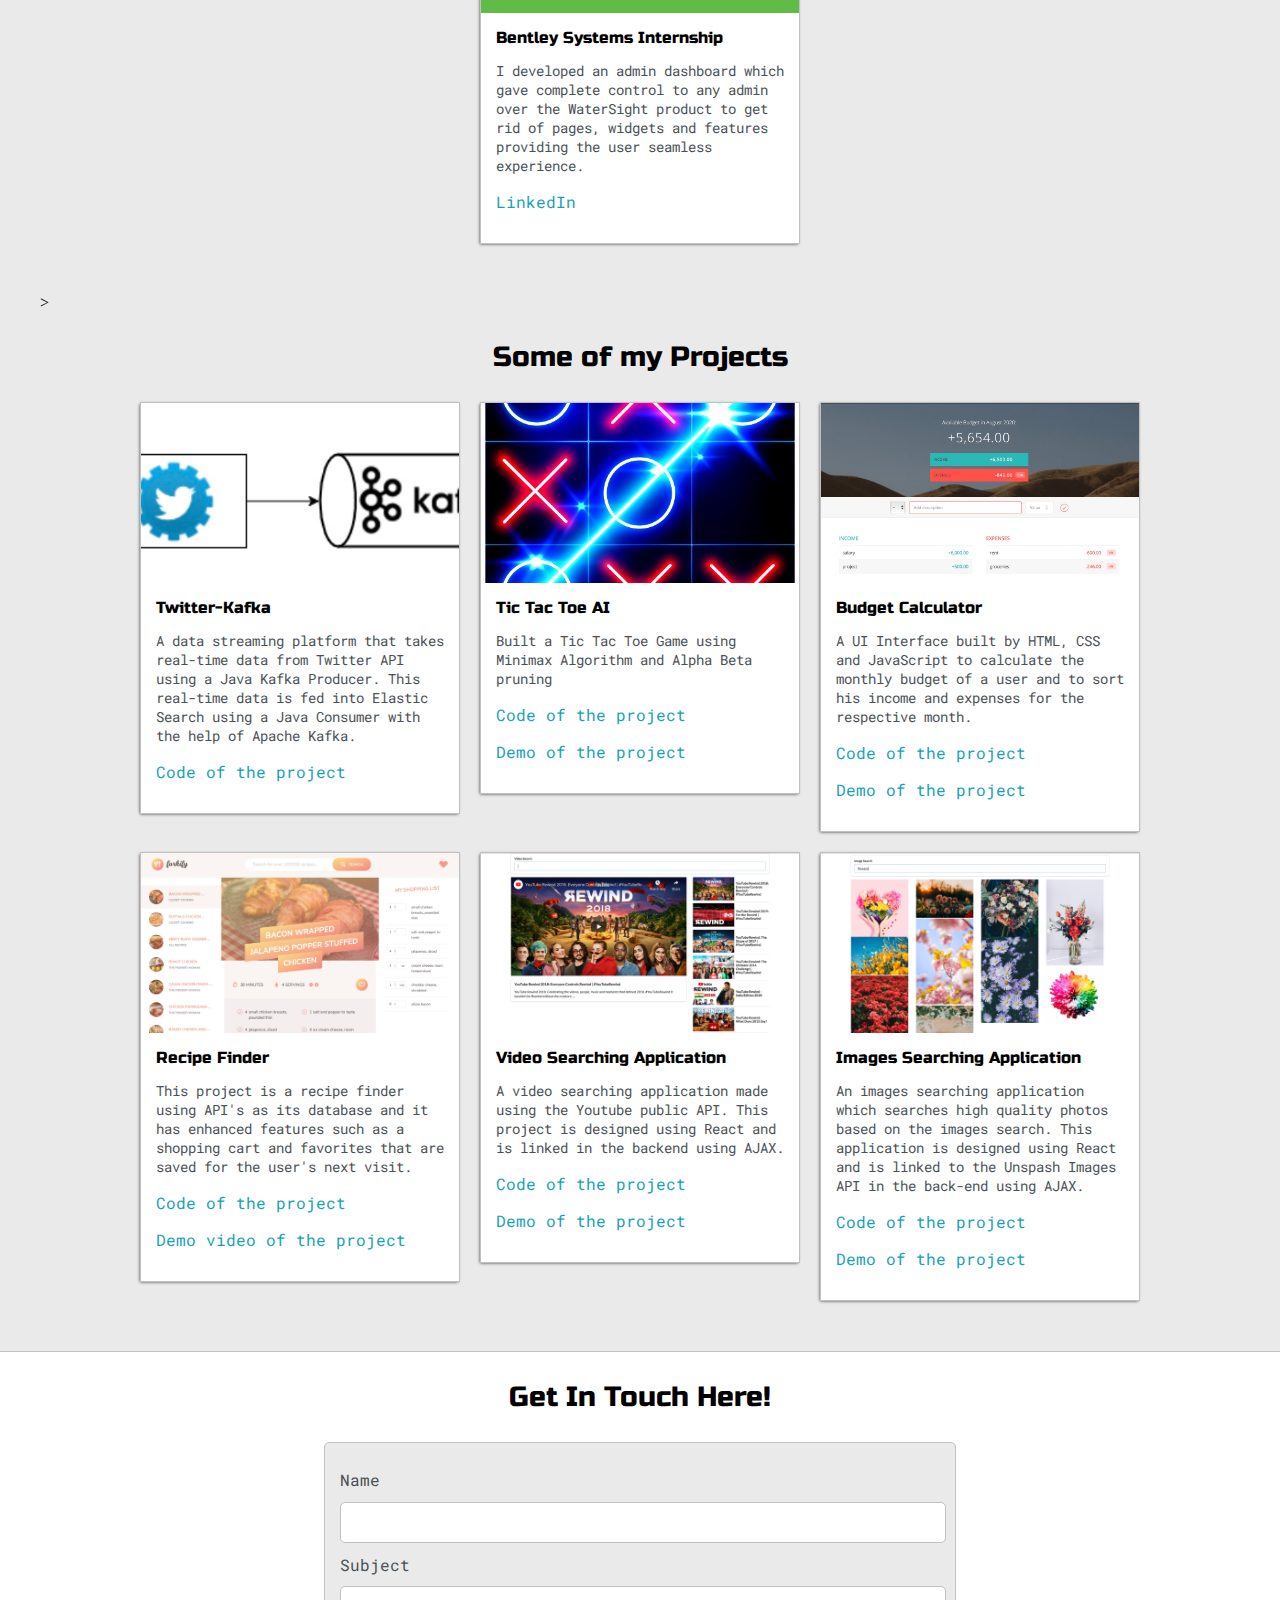
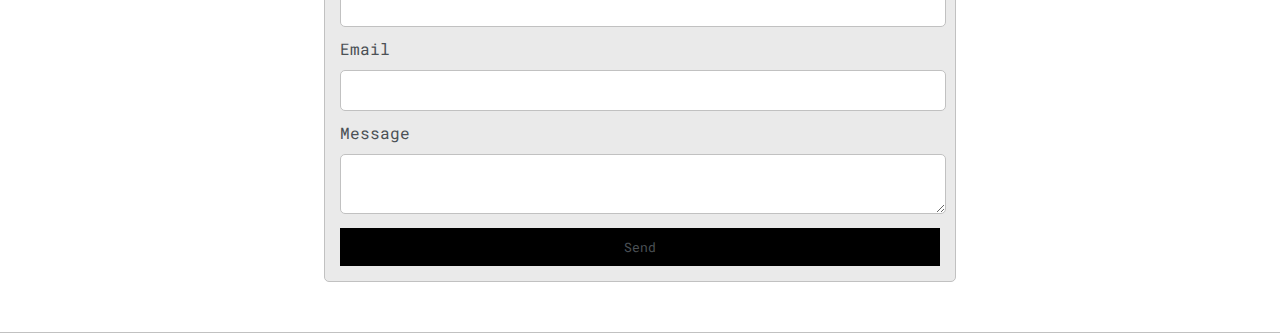
==== commit bdf0f82b: "Link to LinkedIn" ====
--- a/index.html
+++ b/index.html
@@ -127,6 +127,7 @@
                 I developed an admin dashboard which gave complete control to any admin over the WaterSight
                 product to get rid of pages, widgets and features providing the user seamless experience.
               </p>
+              <p><a target="_blank" href="https://www.linkedin.com/in/chris-serrao-64360a199/">LinkedIn</a></p>
             </div>
           </div>
         </div>>
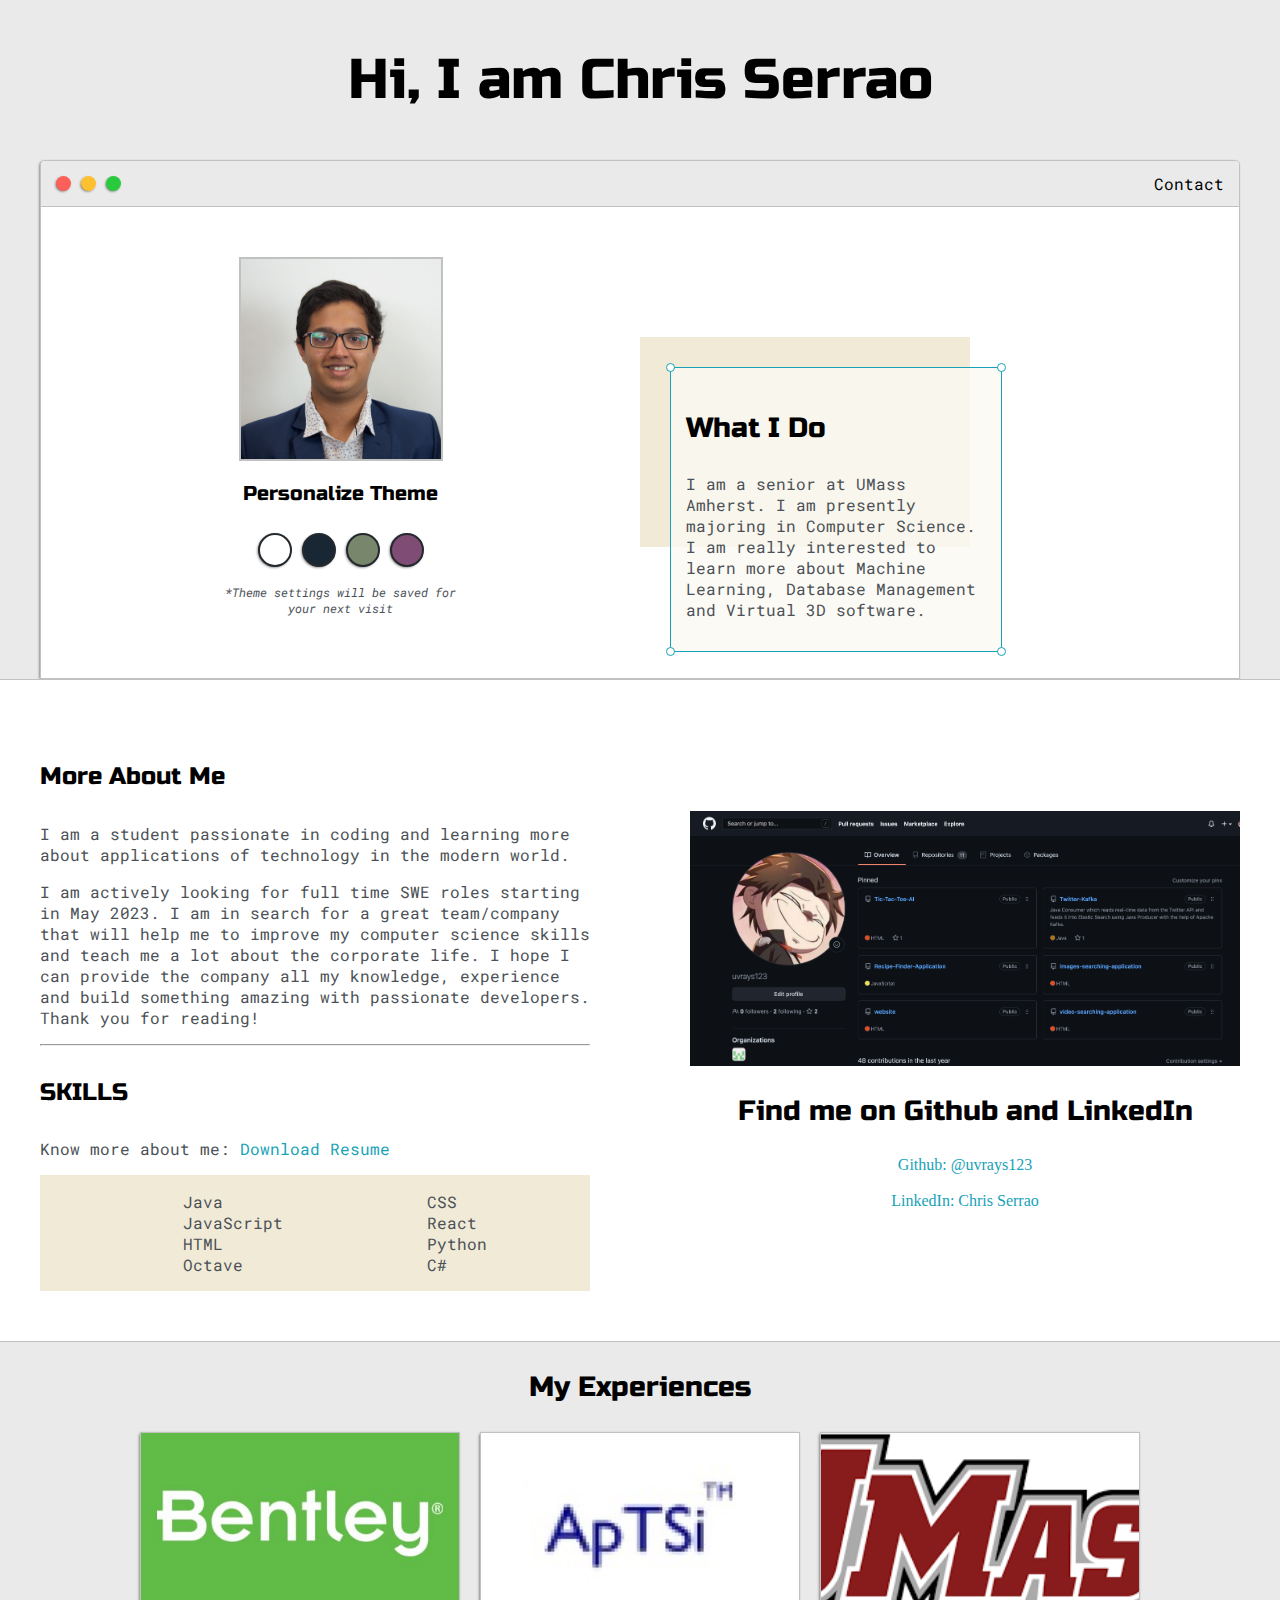
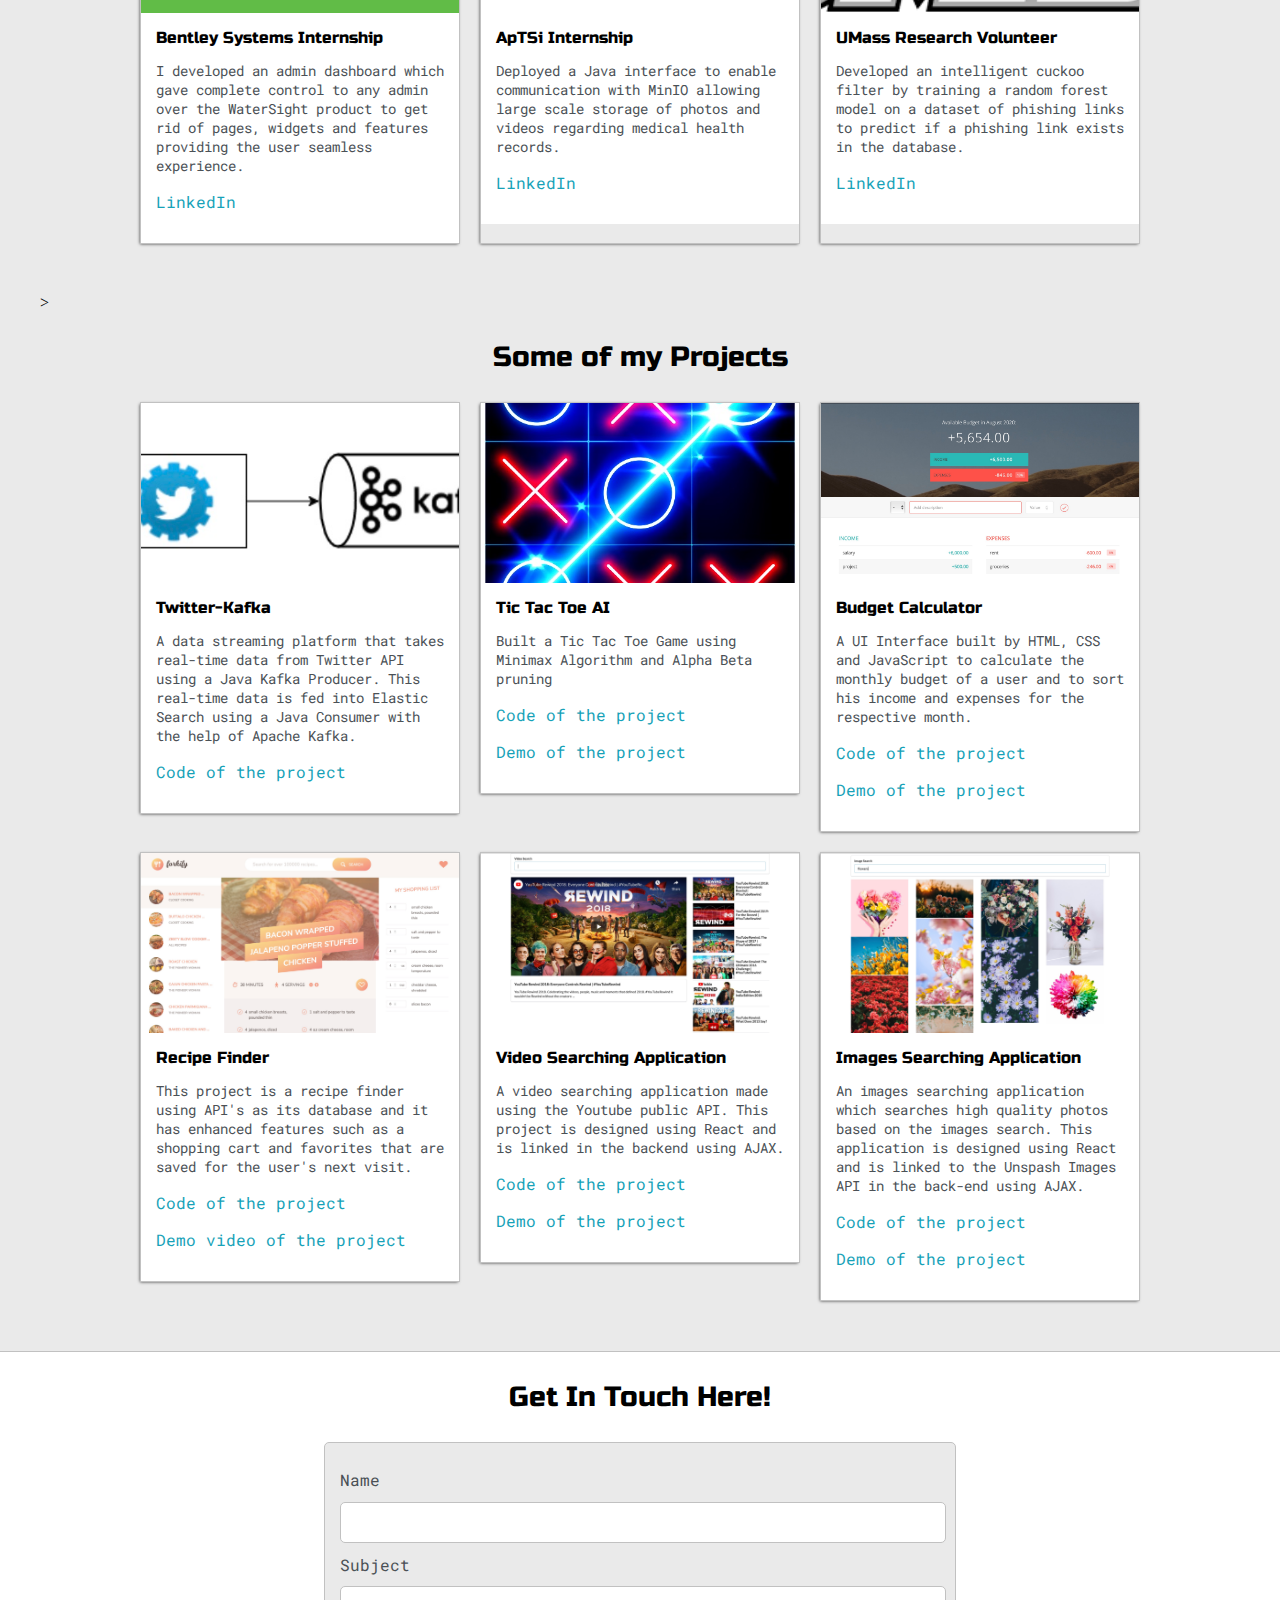
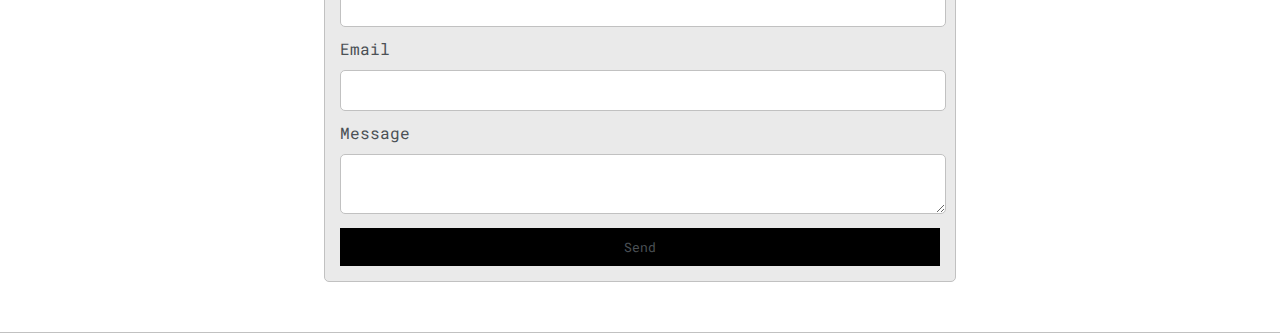
==== commit 7fc462c7: "Added Experiences #2" ====
--- a/index.html
+++ b/index.html
@@ -130,6 +130,31 @@
               <p><a target="_blank" href="https://www.linkedin.com/in/chris-serrao-64360a199/">LinkedIn</a></p>
             </div>
           </div>
+
+          <div class="post">
+            <img class="thumbnail" src="images/aptsi.jpeg">
+            <div class="post-preview">
+              <h6 class="post-title">ApTSi Internship</h6>
+              <p class="post-intro"> 
+                Deployed a Java interface to enable communication with MinIO allowing large scale 
+                storage of photos and videos regarding medical health records.
+              </p>
+              <p><a target="_blank" href="https://www.linkedin.com/in/chris-serrao-64360a199/">LinkedIn</a></p>
+            </div>
+          </div>
+
+          <div class="post">
+            <img class="thumbnail" src="images/umass.png">
+            <div class="post-preview">
+              <h6 class="post-title">UMass Research Volunteer</h6>
+              <p class="post-intro"> 
+                Developed an intelligent cuckoo filter by training a random forest model on a 
+                dataset of phishing links to predict if a phishing link exists in the database.
+              </p>
+              <p><a target="_blank" href="https://www.linkedin.com/in/chris-serrao-64360a199/">LinkedIn</a></p>
+            </div>
+          </div>
+
         </div>>
 
         <h3 style="text-align: center;">Some of my Projects</h3>
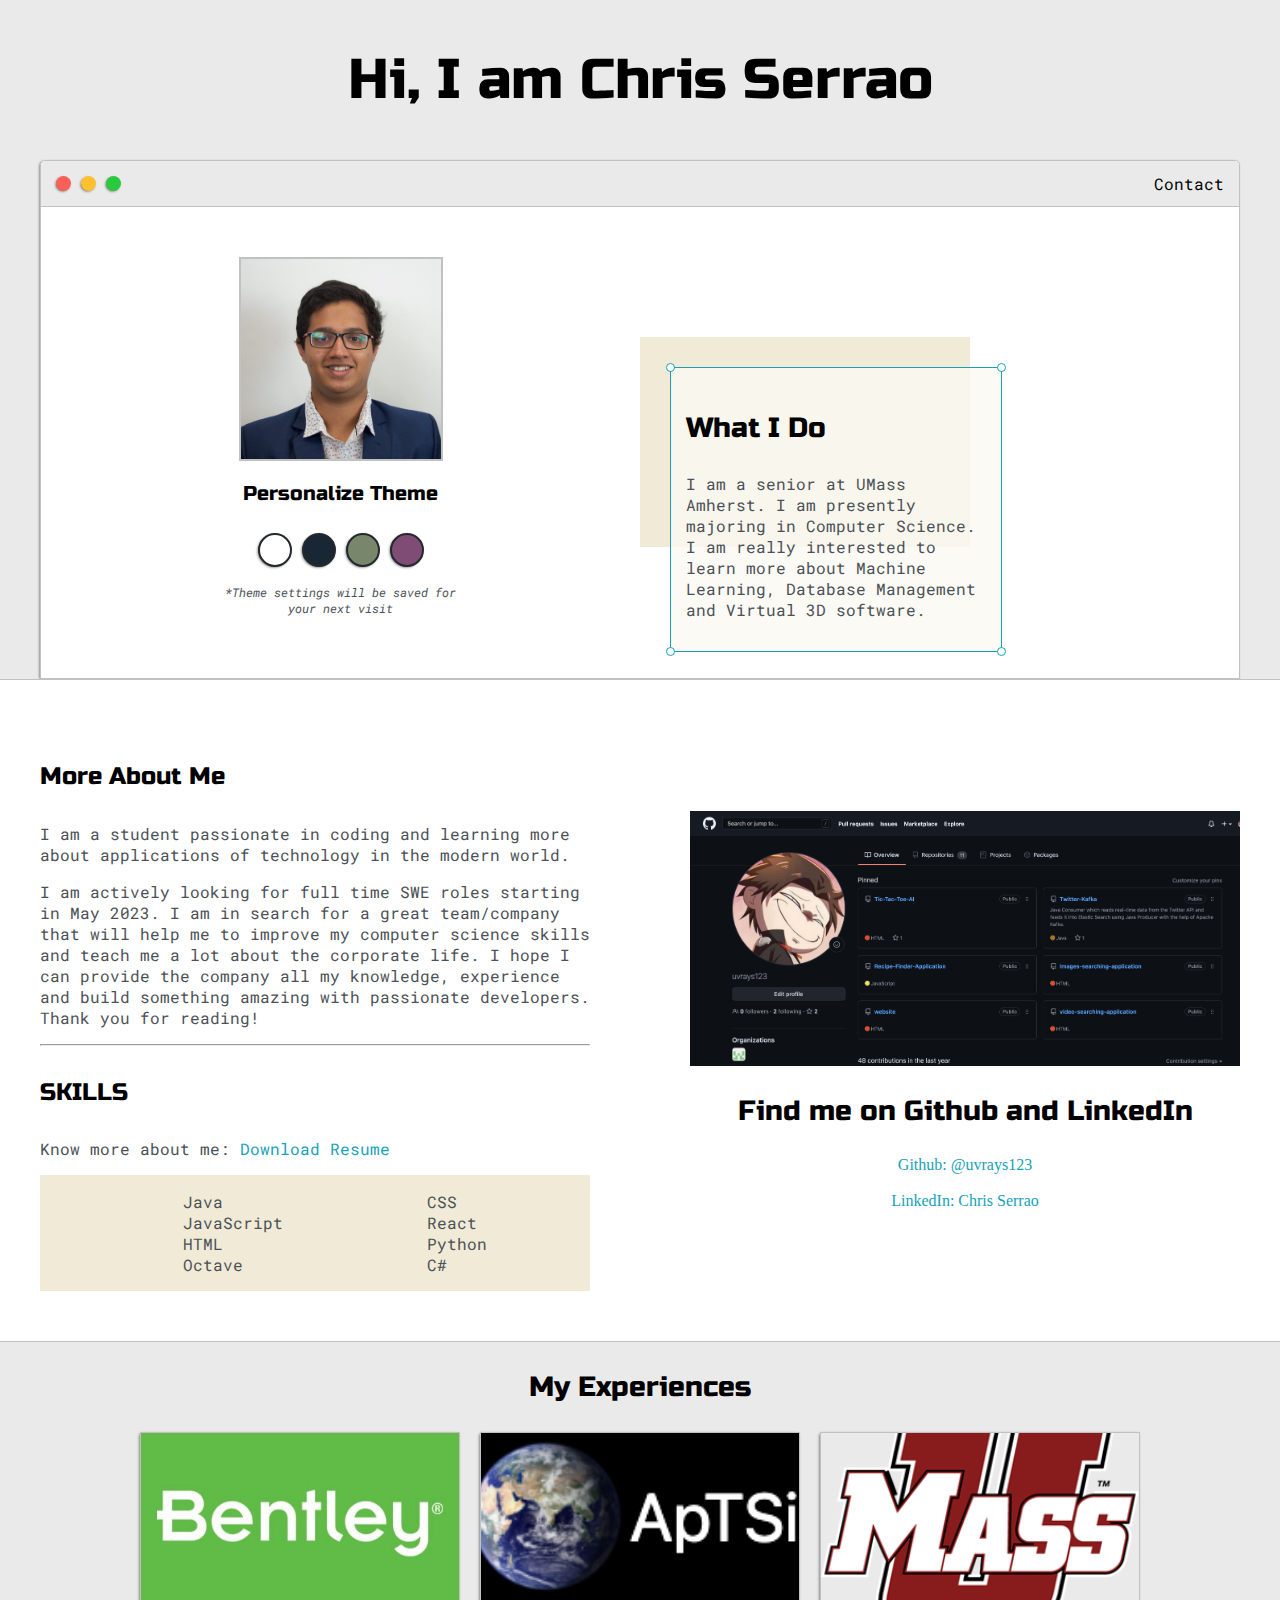
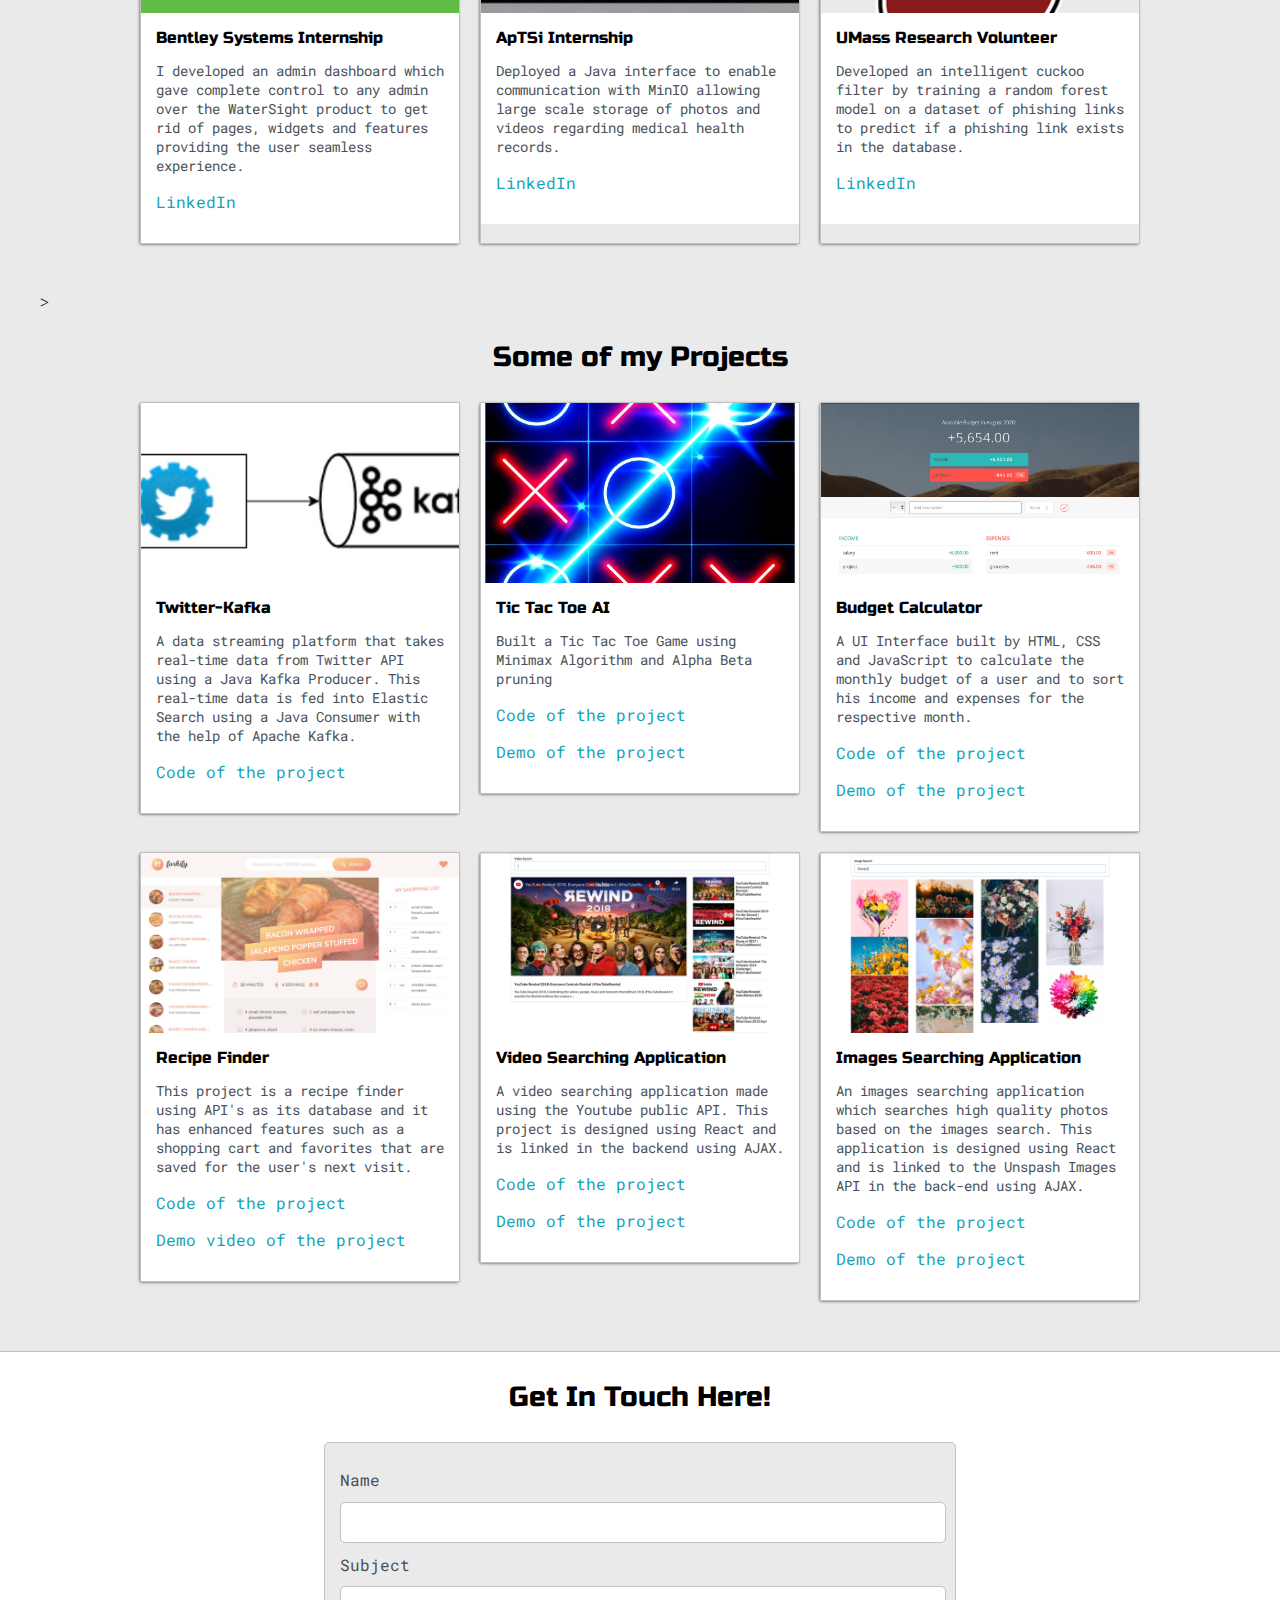
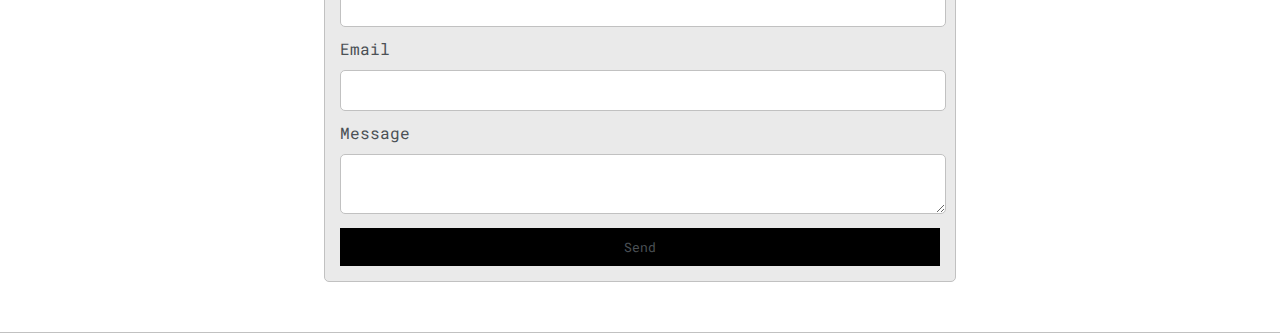
==== commit 13575298: "Images update #3" ====
--- a/index.html
+++ b/index.html
@@ -132,7 +132,7 @@
           </div>
 
           <div class="post">
-            <img class="thumbnail" src="images/aptsi.jpeg">
+            <img class="thumbnail" src="images/aptsi.png">
             <div class="post-preview">
               <h6 class="post-title">ApTSi Internship</h6>
               <p class="post-intro"> 
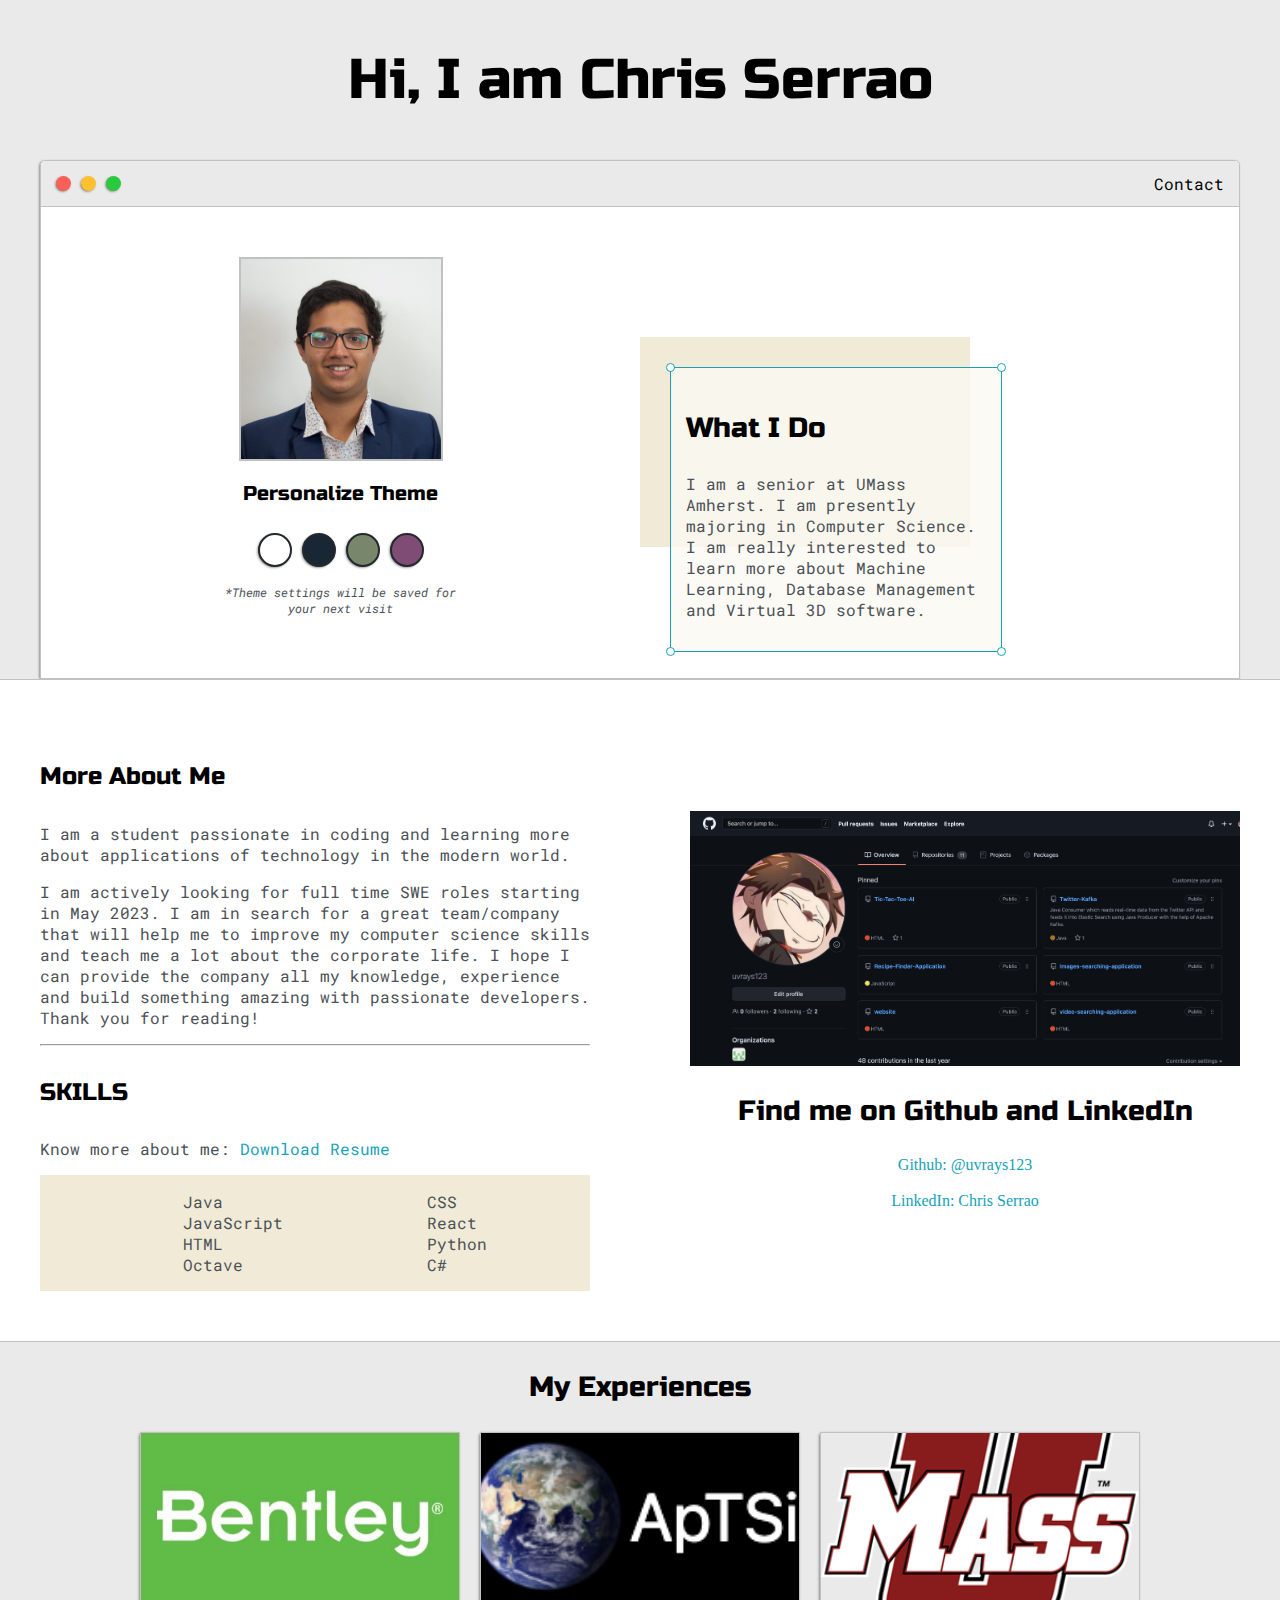
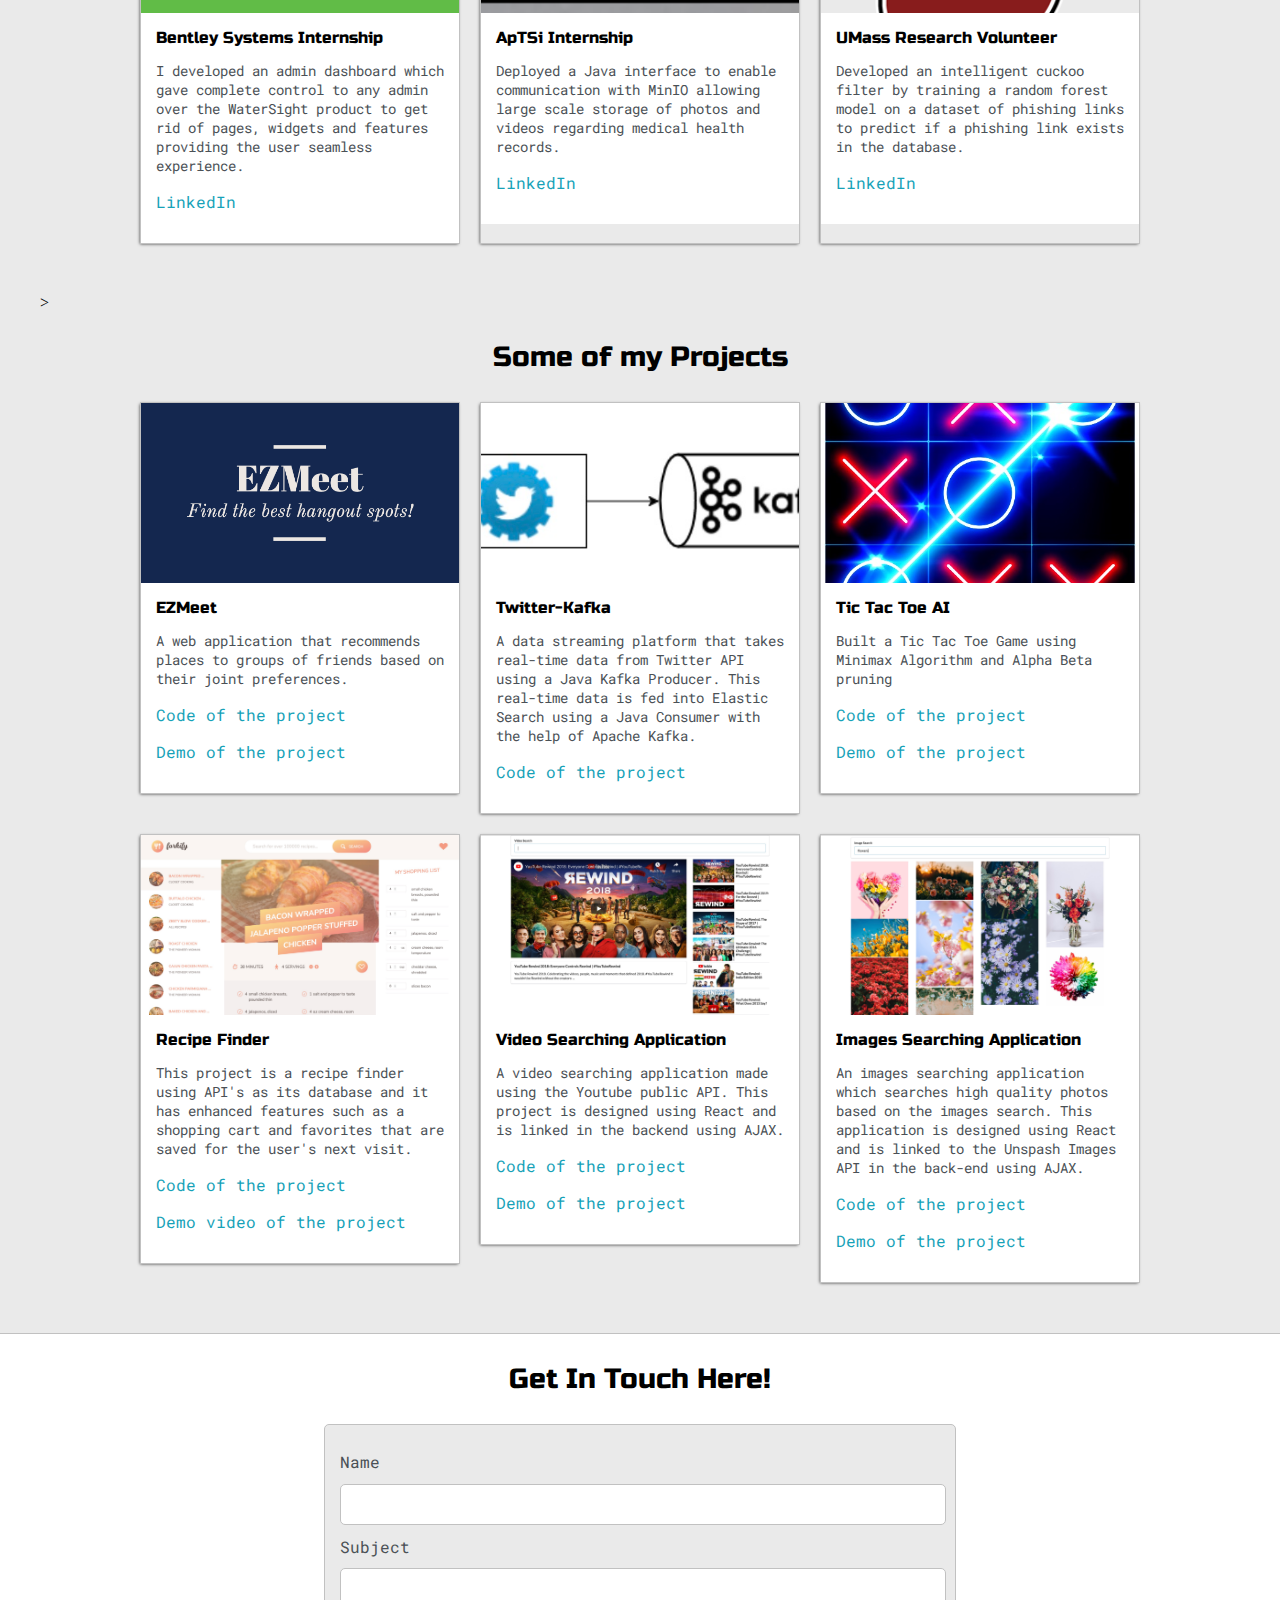
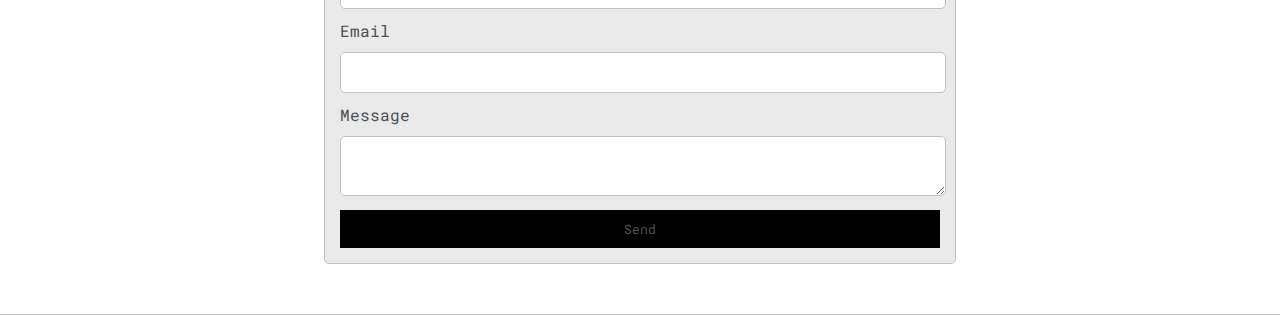
==== commit a6a44bca: "EZMeet project update" ====
--- a/index.html
+++ b/index.html
@@ -159,7 +159,20 @@
 
         <h3 style="text-align: center;">Some of my Projects</h3>
         <div class="post-wrapper">
-
+    
+      <div>
+
+            <div class="post">
+              <img class="thumbnail" src="images/EZMeet.jpeg">
+              <div class="post-preview">
+                <h6 class="post-title">EZMeet</h6>
+                <p class="post-intro">A web application that recommends places to groups of friends based on their joint preferences.</p>
+                <p><a target="_blank" href="https://github.com/CS320EZMeet">Code of the project</a></p>
+                <p><a target="_blank" href="https://ezmeet320.herokuapp.com/">Demo of the project</a></p>
+              </div>
+            </div>
+
+      </div>
     <div>
 	    <div class="post">
               <img class="thumbnail" src="images/Project-1.jpg">
@@ -181,20 +194,6 @@
                 <p class="post-intro">Built a Tic Tac Toe Game using Minimax Algorithm and Alpha Beta pruning</p>
                 <p><a target="_blank" href="https://github.com/uvrays123/Tic-Tac-Toe-AI">Code of the project</a></p>
                 <p><a target="_blank" href="https://uvrays123.github.io/Tic-Tac-Toe-AI/">Demo of the project</a></p>
-              </div>
-            </div>
-
-      </div>
-      <div>
-
-            <div class="post">
-              <img class="thumbnail" src="images/Project-2.jpg">
-              <div class="post-preview">
-                <h6 class="post-title">Budget Calculator</h6>
-                <p class="post-intro">A UI Interface built by HTML, CSS and JavaScript to calculate the monthly budget
-                of a user and to sort his income and expenses for the respective month.</p>
-                <p><a target="_blank" href="https://github.com/uvrays123/Budget-Controller">Code of the project</a></p>
-                <p><a target="_blank" href="https://uvrays123.github.io/Budget-Controller/">Demo of the project</a></p>
               </div>
             </div>
 
